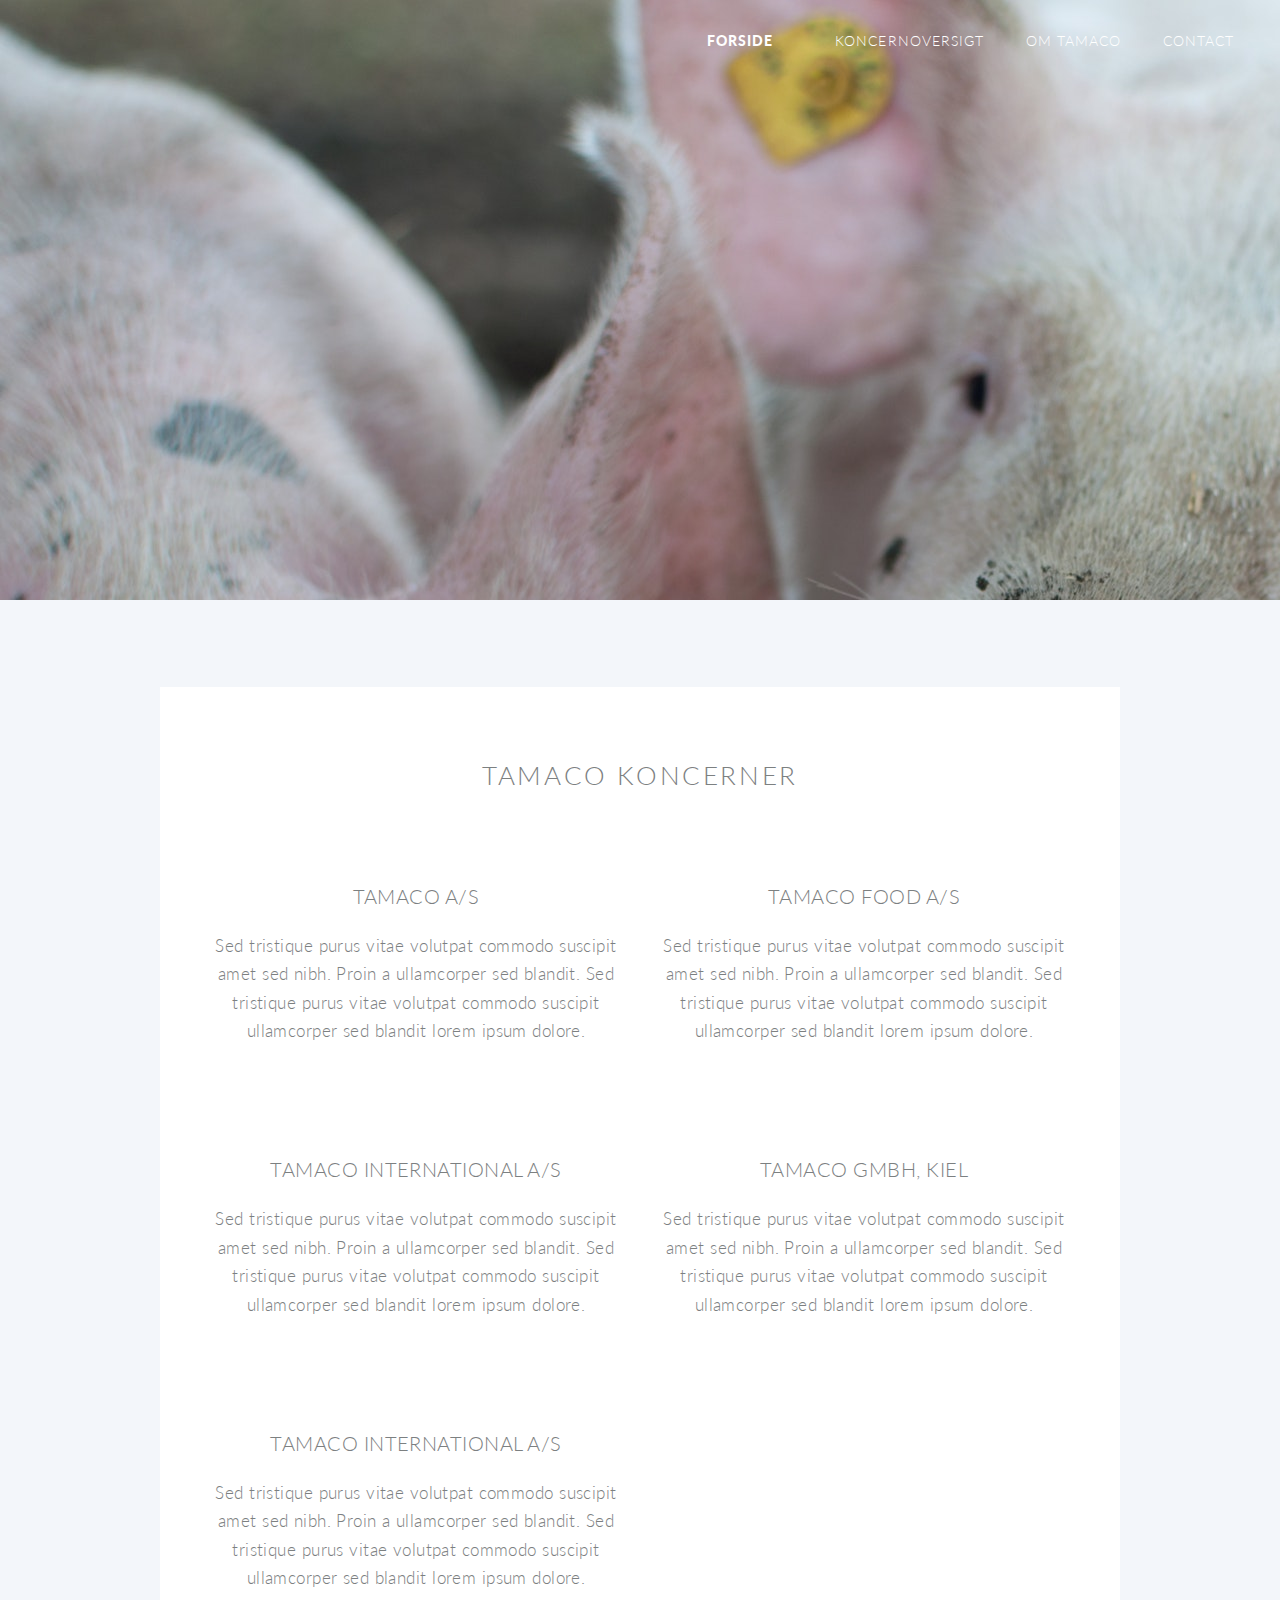
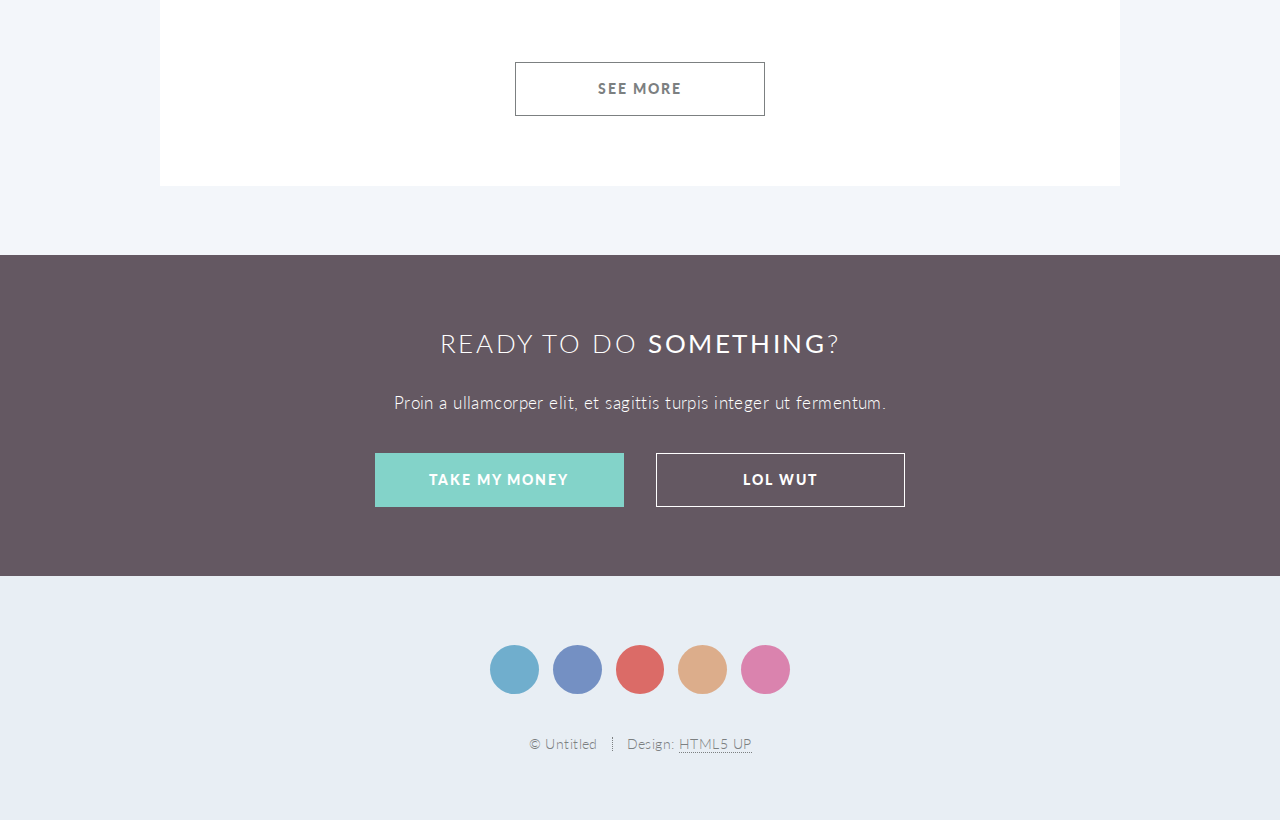
==== index.html @ 38ccd3aa "17/08/17 - 21:38" ====
<!DOCTYPE HTML>
<html>
	<head>
		<title>Tamaco</title>
		<meta charset="utf-8" />
		<meta name="viewport" content="width=device-width, initial-scale=1" />
		<!--[if lte IE 8]><script src="assets/js/ie/html5shiv.js"></script><![endif]-->
		<link rel="stylesheet" href="assets/css/main.css" />
		<!--[if lte IE 8]><link rel="stylesheet" href="assets/css/ie8.css" /><![endif]-->
		<!--[if lte IE 9]><link rel="stylesheet" href="assets/css/ie9.css" /><![endif]-->
	</head>
	<body class="index">
		<div id="page-wrapper">

			<!-- Header -->
				<header id="header" class="alt">
					<nav id="nav">
						<ul>
							<li class="current"><a href="index.html">Forside</a></li>
							<li class="submenu">
								<a href="#">Koncernoversigt</a>
								<ul>
									<li><a href="left-sidebar.html">Left Sidebar</a></li>
									<li><a href="right-sidebar.html">Right Sidebar</a></li>
									<li><a href="no-sidebar.html">No Sidebar</a></li>
								</ul>
							</li>
							<li><a href="no-sidebar.html">Om Tamaco</a></li>
							<li><a href="contact.html">Contact</a></li>
						</ul>
					</nav>
				</header>

			<!-- Banner -->
				<section id="banner">

					<!--
						".inner" is set up as an inline-block so it automatically expands
						in both directions to fit whatever's inside it. This means it won't
						automatically wrap lines, so be sure to use line breaks where
						appropriate (<br />).
					-->
					<div class="inner">

						<header>
							<h2>TWENTY</h2>
						</header>
						<p>This is <strong>Twenty</strong>, a free
						<br />
						responsive template
						<br />
						by <a href="http://html5up.net">HTML5 UP</a>.</p>
						<footer>
							<ul class="buttons vertical">
								<li><a href="#main" class="button fit scrolly">Tell Me More</a></li>
							</ul>
						</footer>

					</div>

				</section>

			<!-- Main -->
				<article id="main">

						<section class="wrapper style3 container special">

							<header class="major">
								<h2>Tamaco koncerner</h2>
							</header>

							<div class="row">
								<div class="6u 12u(narrower)">

									<section>
										<a href="#" class="image featured"><img src="images/pic01.jpg" alt="" /></a>
										<header>
											<h3>Tamaco A/S</h3>
										</header>
										<p>Sed tristique purus vitae volutpat commodo suscipit amet sed nibh. Proin a ullamcorper sed blandit. Sed tristique purus vitae volutpat commodo suscipit ullamcorper sed blandit lorem ipsum dolore.</p>
									</section>

								</div>
								<div class="6u 12u(narrower)">

									<section>
										<a href="#" class="image featured"><img src="images/pic02.jpg" alt="" /></a>
										<header>
											<h3>Tamaco Food A/S</h3>
										</header>
										<p>Sed tristique purus vitae volutpat commodo suscipit amet sed nibh. Proin a ullamcorper sed blandit. Sed tristique purus vitae volutpat commodo suscipit ullamcorper sed blandit lorem ipsum dolore.</p>
									</section>

								</div>
							</div>
							<div class="row">
								<div class="6u 12u(narrower)">

									<section>
										<a href="#" class="image featured"><img src="images/pic03.jpg" alt="" /></a>
										<header>
											<h3>Tamaco International A/S</h3>
										</header>
										<p>Sed tristique purus vitae volutpat commodo suscipit amet sed nibh. Proin a ullamcorper sed blandit. Sed tristique purus vitae volutpat commodo suscipit ullamcorper sed blandit lorem ipsum dolore.</p>
									</section>

								</div>
								<div class="6u 12u(narrower)">

									<section>
										<a href="#" class="image featured"><img src="images/pic04.jpg" alt="" /></a>
										<header>
											<h3>Tamaco GMBH, Kiel</h3>
										</header>
										<p>Sed tristique purus vitae volutpat commodo suscipit amet sed nibh. Proin a ullamcorper sed blandit. Sed tristique purus vitae volutpat commodo suscipit ullamcorper sed blandit lorem ipsum dolore.</p>
									</section>

								</div>
							</div>
							<div class="row">
								<div class="6u 12u(narrower)">

									<section>
										<a href="#" class="image featured"><img src="images/pic03.jpg" alt="" /></a>
										<header>
											<h3>Tamaco International A/S</h3>
										</header>
										<p>Sed tristique purus vitae volutpat commodo suscipit amet sed nibh. Proin a ullamcorper sed blandit. Sed tristique purus vitae volutpat commodo suscipit ullamcorper sed blandit lorem ipsum dolore.</p>
									</section>

								</div>
							</div>

							<footer class="major">
								<ul class="buttons">
									<li><a href="#" class="button">See More</a></li>
								</ul>
							</footer>

						</section>

				</article>

			<!-- CTA -->
				<section id="cta">

					<header>
						<h2>Ready to do <strong>something</strong>?</h2>
						<p>Proin a ullamcorper elit, et sagittis turpis integer ut fermentum.</p>
					</header>
					<footer>
						<ul class="buttons">
							<li><a href="#" class="button special">Take My Money</a></li>
							<li><a href="#" class="button">LOL Wut</a></li>
						</ul>
					</footer>

				</section>

			<!-- Footer -->
				<footer id="footer">

					<ul class="icons">
						<li><a href="#" class="icon circle fa-twitter"><span class="label">Twitter</span></a></li>
						<li><a href="#" class="icon circle fa-facebook"><span class="label">Facebook</span></a></li>
						<li><a href="#" class="icon circle fa-google-plus"><span class="label">Google+</span></a></li>
						<li><a href="#" class="icon circle fa-github"><span class="label">Github</span></a></li>
						<li><a href="#" class="icon circle fa-dribbble"><span class="label">Dribbble</span></a></li>
					</ul>

					<ul class="copyright">
						<li>&copy; Untitled</li><li>Design: <a href="http://html5up.net">HTML5 UP</a></li>
					</ul>

				</footer>

		</div>

		<!-- Scripts -->
			<script src="assets/js/jquery.min.js"></script>
			<script src="assets/js/jquery.dropotron.min.js"></script>
			<script src="assets/js/jquery.scrolly.min.js"></script>
			<script src="assets/js/jquery.scrollgress.min.js"></script>
			<script src="assets/js/skel.min.js"></script>
			<script src="assets/js/util.js"></script>
			<!--[if lte IE 8]><script src="assets/js/ie/respond.min.js"></script><![endif]-->
			<script src="assets/js/main.js"></script>

	</body>
</html>
---- assets/css/main.css ----
@import url("font-awesome.min.css");
@import url("https://fonts.googleapis.com/css?family=Lato:300,400,900");

/*
	Twenty by HTML5 UP
	html5up.net | @ajlkn
	Free for personal and commercial use under the CCA 3.0 license (html5up.net/license)
*/

/* Reset */

	html, body, div, span, applet, object, iframe, h1, h2, h3, h4, h5, h6, p, blockquote, pre, a, abbr, acronym, address, big, cite, code, del, dfn, em, img, ins, kbd, q, s, samp, small, strike, strong, sub, sup, tt, var, b, u, i, center, dl, dt, dd, ol, ul, li, fieldset, form, label, legend, table, caption, tbody, tfoot, thead, tr, th, td, article, aside, canvas, details, embed, figure, figcaption, footer, header, hgroup, menu, nav, output, ruby, section, summary, time, mark, audio, video {
		margin: 0;
		padding: 0;
		border: 0;
		font-size: 100%;
		font: inherit;
		vertical-align: baseline;
	}

	article, aside, details, figcaption, figure, footer, header, hgroup, menu, nav, section {
		display: block;
	}

	body {
		line-height: 1;
	}

	ol, ul {
		list-style: none;
	}

	blockquote, q {
		quotes: none;
	}

	blockquote:before, blockquote:after, q:before, q:after {
		content: '';
		content: none;
	}

	table {
		border-collapse: collapse;
		border-spacing: 0;
	}

	body {
		-webkit-text-size-adjust: none;
	}

/* Box Model */

	*, *:before, *:after {
		-moz-box-sizing: border-box;
		-webkit-box-sizing: border-box;
		box-sizing: border-box;
	}

/* Containers */

	.container {
		margin-left: auto;
		margin-right: auto;
	}

	.container.\31 25\25 {
		width: 100%;
		max-width: 1750px;
		min-width: 1400px;
	}

	.container.\37 5\25 {
		width: 1050px;
	}

	.container.\35 0\25 {
		width: 700px;
	}

	.container.\32 5\25 {
		width: 350px;
	}

	.container {
		width: 1400px;
	}

	@media screen and (max-width: 1680px) {

		.container.\31 25\25 {
			width: 100%;
			max-width: 1500px;
			min-width: 1200px;
		}

		.container.\37 5\25 {
			width: 900px;
		}

		.container.\35 0\25 {
			width: 600px;
		}

		.container.\32 5\25 {
			width: 300px;
		}

		.container {
			width: 1200px;
		}

	}

	@media screen and (max-width: 1280px) {

		.container.\31 25\25 {
			width: 100%;
			max-width: 1200px;
			min-width: 960px;
		}

		.container.\37 5\25 {
			width: 720px;
		}

		.container.\35 0\25 {
			width: 480px;
		}

		.container.\32 5\25 {
			width: 240px;
		}

		.container {
			width: 960px;
		}

	}

	@media screen and (max-width: 980px) {

		.container.\31 25\25 {
			width: 100%;
			max-width: 118.75%;
			min-width: 95%;
		}

		.container.\37 5\25 {
			width: 71.25%;
		}

		.container.\35 0\25 {
			width: 47.5%;
		}

		.container.\32 5\25 {
			width: 23.75%;
		}

		.container {
			width: 95%;
		}

	}

	@media screen and (max-width: 840px) {

		.container.\31 25\25 {
			width: 100%;
			max-width: 118.75%;
			min-width: 95%;
		}

		.container.\37 5\25 {
			width: 71.25%;
		}

		.container.\35 0\25 {
			width: 47.5%;
		}

		.container.\32 5\25 {
			width: 23.75%;
		}

		.container {
			width: 95% !important;
		}

	}

	@media screen and (max-width: 736px) {

		.container.\31 25\25 {
			width: 100%;
			max-width: 125%;
			min-width: 100%;
		}

		.container.\37 5\25 {
			width: 75%;
		}

		.container.\35 0\25 {
			width: 50%;
		}

		.container.\32 5\25 {
			width: 25%;
		}

		.container {
			width: 100% !important;
		}

	}

/* Grid */

	.row {
		border-bottom: solid 1px transparent;
		-moz-box-sizing: border-box;
		-webkit-box-sizing: border-box;
		box-sizing: border-box;
	}

	.row > * {
		float: left;
		-moz-box-sizing: border-box;
		-webkit-box-sizing: border-box;
		box-sizing: border-box;
	}

	.row:after, .row:before {
		content: '';
		display: block;
		clear: both;
		height: 0;
	}

	.row.uniform > * > :first-child {
		margin-top: 0;
	}

	.row.uniform > * > :last-child {
		margin-bottom: 0;
	}

	.row.\30 \25 > * {
		padding: 0px 0 0 0px;
	}

	.row.\30 \25 {
		margin: 0px 0 -1px 0px;
	}

	.row.uniform.\30 \25 > * {
		padding: 0px 0 0 0px;
	}

	.row.uniform.\30 \25 {
		margin: 0px 0 -1px 0px;
	}

	.row > * {
		padding: 50px 0 0 50px;
	}

	.row {
		margin: -50px 0 -1px -50px;
	}

	.row.uniform > * {
		padding: 50px 0 0 50px;
	}

	.row.uniform {
		margin: -50px 0 -1px -50px;
	}

	.row.\32 00\25 > * {
		padding: 100px 0 0 100px;
	}

	.row.\32 00\25 {
		margin: -100px 0 -1px -100px;
	}

	.row.uniform.\32 00\25 > * {
		padding: 100px 0 0 100px;
	}

	.row.uniform.\32 00\25 {
		margin: -100px 0 -1px -100px;
	}

	.row.\31 50\25 > * {
		padding: 75px 0 0 75px;
	}

	.row.\31 50\25 {
		margin: -75px 0 -1px -75px;
	}

	.row.uniform.\31 50\25 > * {
		padding: 75px 0 0 75px;
	}

	.row.uniform.\31 50\25 {
		margin: -75px 0 -1px -75px;
	}

	.row.\35 0\25 > * {
		padding: 25px 0 0 25px;
	}

	.row.\35 0\25 {
		margin: -25px 0 -1px -25px;
	}

	.row.uniform.\35 0\25 > * {
		padding: 25px 0 0 25px;
	}

	.row.uniform.\35 0\25 {
		margin: -25px 0 -1px -25px;
	}

	.row.\32 5\25 > * {
		padding: 12.5px 0 0 12.5px;
	}

	.row.\32 5\25 {
		margin: -12.5px 0 -1px -12.5px;
	}

	.row.uniform.\32 5\25 > * {
		padding: 12.5px 0 0 12.5px;
	}

	.row.uniform.\32 5\25 {
		margin: -12.5px 0 -1px -12.5px;
	}

	.\31 2u, .\31 2u\24 {
		width: 100%;
		clear: none;
		margin-left: 0;
	}

	.\31 1u, .\31 1u\24 {
		width: 91.6666666667%;
		clear: none;
		margin-left: 0;
	}

	.\31 0u, .\31 0u\24 {
		width: 83.3333333333%;
		clear: none;
		margin-left: 0;
	}

	.\39 u, .\39 u\24 {
		width: 75%;
		clear: none;
		margin-left: 0;
	}

	.\38 u, .\38 u\24 {
		width: 66.6666666667%;
		clear: none;
		margin-left: 0;
	}

	.\37 u, .\37 u\24 {
		width: 58.3333333333%;
		clear: none;
		margin-left: 0;
	}

	.\36 u, .\36 u\24 {
		width: 50%;
		clear: none;
		margin-left: 0;
	}

	.\35 u, .\35 u\24 {
		width: 41.6666666667%;
		clear: none;
		margin-left: 0;
	}

	.\34 u, .\34 u\24 {
		width: 33.3333333333%;
		clear: none;
		margin-left: 0;
	}

	.\33 u, .\33 u\24 {
		width: 25%;
		clear: none;
		margin-left: 0;
	}

	.\32 u, .\32 u\24 {
		width: 16.6666666667%;
		clear: none;
		margin-left: 0;
	}

	.\31 u, .\31 u\24 {
		width: 8.3333333333%;
		clear: none;
		margin-left: 0;
	}

	.\31 2u\24 + *,
	.\31 1u\24 + *,
	.\31 0u\24 + *,
	.\39 u\24 + *,
	.\38 u\24 + *,
	.\37 u\24 + *,
	.\36 u\24 + *,
	.\35 u\24 + *,
	.\34 u\24 + *,
	.\33 u\24 + *,
	.\32 u\24 + *,
	.\31 u\24 + * {
		clear: left;
	}

	.\-11u {
		margin-left: 91.66667%;
	}

	.\-10u {
		margin-left: 83.33333%;
	}

	.\-9u {
		margin-left: 75%;
	}

	.\-8u {
		margin-left: 66.66667%;
	}

	.\-7u {
		margin-left: 58.33333%;
	}

	.\-6u {
		margin-left: 50%;
	}

	.\-5u {
		margin-left: 41.66667%;
	}

	.\-4u {
		margin-left: 33.33333%;
	}

	.\-3u {
		margin-left: 25%;
	}

	.\-2u {
		margin-left: 16.66667%;
	}

	.\-1u {
		margin-left: 8.33333%;
	}

	@media screen and (max-width: 1680px) {

		.row > * {
			padding: 40px 0 0 40px;
		}

		.row {
			margin: -40px 0 -1px -40px;
		}

		.row.uniform > * {
			padding: 40px 0 0 40px;
		}

		.row.uniform {
			margin: -40px 0 -1px -40px;
		}

		.row.\32 00\25 > * {
			padding: 80px 0 0 80px;
		}

		.row.\32 00\25 {
			margin: -80px 0 -1px -80px;
		}

		.row.uniform.\32 00\25 > * {
			padding: 80px 0 0 80px;
		}

		.row.uniform.\32 00\25 {
			margin: -80px 0 -1px -80px;
		}

		.row.\31 50\25 > * {
			padding: 60px 0 0 60px;
		}

		.row.\31 50\25 {
			margin: -60px 0 -1px -60px;
		}

		.row.uniform.\31 50\25 > * {
			padding: 60px 0 0 60px;
		}

		.row.uniform.\31 50\25 {
			margin: -60px 0 -1px -60px;
		}

		.row.\35 0\25 > * {
			padding: 20px 0 0 20px;
		}

		.row.\35 0\25 {
			margin: -20px 0 -1px -20px;
		}

		.row.uniform.\35 0\25 > * {
			padding: 20px 0 0 20px;
		}

		.row.uniform.\35 0\25 {
			margin: -20px 0 -1px -20px;
		}

		.row.\32 5\25 > * {
			padding: 10px 0 0 10px;
		}

		.row.\32 5\25 {
			margin: -10px 0 -1px -10px;
		}

		.row.uniform.\32 5\25 > * {
			padding: 10px 0 0 10px;
		}

		.row.uniform.\32 5\25 {
			margin: -10px 0 -1px -10px;
		}

		.\31 2u\28wide\29, .\31 2u\24\28wide\29 {
			width: 100%;
			clear: none;
			margin-left: 0;
		}

		.\31 1u\28wide\29, .\31 1u\24\28wide\29 {
			width: 91.6666666667%;
			clear: none;
			margin-left: 0;
		}

		.\31 0u\28wide\29, .\31 0u\24\28wide\29 {
			width: 83.3333333333%;
			clear: none;
			margin-left: 0;
		}

		.\39 u\28wide\29, .\39 u\24\28wide\29 {
			width: 75%;
			clear: none;
			margin-left: 0;
		}

		.\38 u\28wide\29, .\38 u\24\28wide\29 {
			width: 66.6666666667%;
			clear: none;
			margin-left: 0;
		}

		.\37 u\28wide\29, .\37 u\24\28wide\29 {
			width: 58.3333333333%;
			clear: none;
			margin-left: 0;
		}

		.\36 u\28wide\29, .\36 u\24\28wide\29 {
			width: 50%;
			clear: none;
			margin-left: 0;
		}

		.\35 u\28wide\29, .\35 u\24\28wide\29 {
			width: 41.6666666667%;
			clear: none;
			margin-left: 0;
		}

		.\34 u\28wide\29, .\34 u\24\28wide\29 {
			width: 33.3333333333%;
			clear: none;
			margin-left: 0;
		}

		.\33 u\28wide\29, .\33 u\24\28wide\29 {
			width: 25%;
			clear: none;
			margin-left: 0;
		}

		.\32 u\28wide\29, .\32 u\24\28wide\29 {
			width: 16.6666666667%;
			clear: none;
			margin-left: 0;
		}

		.\31 u\28wide\29, .\31 u\24\28wide\29 {
			width: 8.3333333333%;
			clear: none;
			margin-left: 0;
		}

		.\31 2u\24\28wide\29 + *,
		.\31 1u\24\28wide\29 + *,
		.\31 0u\24\28wide\29 + *,
		.\39 u\24\28wide\29 + *,
		.\38 u\24\28wide\29 + *,
		.\37 u\24\28wide\29 + *,
		.\36 u\24\28wide\29 + *,
		.\35 u\24\28wide\29 + *,
		.\34 u\24\28wide\29 + *,
		.\33 u\24\28wide\29 + *,
		.\32 u\24\28wide\29 + *,
		.\31 u\24\28wide\29 + * {
			clear: left;
		}

		.\-11u\28wide\29 {
			margin-left: 91.66667%;
		}

		.\-10u\28wide\29 {
			margin-left: 83.33333%;
		}

		.\-9u\28wide\29 {
			margin-left: 75%;
		}

		.\-8u\28wide\29 {
			margin-left: 66.66667%;
		}

		.\-7u\28wide\29 {
			margin-left: 58.33333%;
		}

		.\-6u\28wide\29 {
			margin-left: 50%;
		}

		.\-5u\28wide\29 {
			margin-left: 41.66667%;
		}

		.\-4u\28wide\29 {
			margin-left: 33.33333%;
		}

		.\-3u\28wide\29 {
			margin-left: 25%;
		}

		.\-2u\28wide\29 {
			margin-left: 16.66667%;
		}

		.\-1u\28wide\29 {
			margin-left: 8.33333%;
		}

	}

	@media screen and (max-width: 1280px) {

		.row > * {
			padding: 40px 0 0 40px;
		}

		.row {
			margin: -40px 0 -1px -40px;
		}

		.row.uniform > * {
			padding: 40px 0 0 40px;
		}

		.row.uniform {
			margin: -40px 0 -1px -40px;
		}

		.row.\32 00\25 > * {
			padding: 80px 0 0 80px;
		}

		.row.\32 00\25 {
			margin: -80px 0 -1px -80px;
		}

		.row.uniform.\32 00\25 > * {
			padding: 80px 0 0 80px;
		}

		.row.uniform.\32 00\25 {
			margin: -80px 0 -1px -80px;
		}

		.row.\31 50\25 > * {
			padding: 60px 0 0 60px;
		}

		.row.\31 50\25 {
			margin: -60px 0 -1px -60px;
		}

		.row.uniform.\31 50\25 > * {
			padding: 60px 0 0 60px;
		}

		.row.uniform.\31 50\25 {
			margin: -60px 0 -1px -60px;
		}

		.row.\35 0\25 > * {
			padding: 20px 0 0 20px;
		}

		.row.\35 0\25 {
			margin: -20px 0 -1px -20px;
		}

		.row.uniform.\35 0\25 > * {
			padding: 20px 0 0 20px;
		}

		.row.uniform.\35 0\25 {
			margin: -20px 0 -1px -20px;
		}

		.row.\32 5\25 > * {
			padding: 10px 0 0 10px;
		}

		.row.\32 5\25 {
			margin: -10px 0 -1px -10px;
		}

		.row.uniform.\32 5\25 > * {
			padding: 10px 0 0 10px;
		}

		.row.uniform.\32 5\25 {
			margin: -10px 0 -1px -10px;
		}

		.\31 2u\28normal\29, .\31 2u\24\28normal\29 {
			width: 100%;
			clear: none;
			margin-left: 0;
		}

		.\31 1u\28normal\29, .\31 1u\24\28normal\29 {
			width: 91.6666666667%;
			clear: none;
			margin-left: 0;
		}

		.\31 0u\28normal\29, .\31 0u\24\28normal\29 {
			width: 83.3333333333%;
			clear: none;
			margin-left: 0;
		}

		.\39 u\28normal\29, .\39 u\24\28normal\29 {
			width: 75%;
			clear: none;
			margin-left: 0;
		}

		.\38 u\28normal\29, .\38 u\24\28normal\29 {
			width: 66.6666666667%;
			clear: none;
			margin-left: 0;
		}

		.\37 u\28normal\29, .\37 u\24\28normal\29 {
			width: 58.3333333333%;
			clear: none;
			margin-left: 0;
		}

		.\36 u\28normal\29, .\36 u\24\28normal\29 {
			width: 50%;
			clear: none;
			margin-left: 0;
		}

		.\35 u\28normal\29, .\35 u\24\28normal\29 {
			width: 41.6666666667%;
			clear: none;
			margin-left: 0;
		}

		.\34 u\28normal\29, .\34 u\24\28normal\29 {
			width: 33.3333333333%;
			clear: none;
			margin-left: 0;
		}

		.\33 u\28normal\29, .\33 u\24\28normal\29 {
			width: 25%;
			clear: none;
			margin-left: 0;
		}

		.\32 u\28normal\29, .\32 u\24\28normal\29 {
			width: 16.6666666667%;
			clear: none;
			margin-left: 0;
		}

		.\31 u\28normal\29, .\31 u\24\28normal\29 {
			width: 8.3333333333%;
			clear: none;
			margin-left: 0;
		}

		.\31 2u\24\28normal\29 + *,
		.\31 1u\24\28normal\29 + *,
		.\31 0u\24\28normal\29 + *,
		.\39 u\24\28normal\29 + *,
		.\38 u\24\28normal\29 + *,
		.\37 u\24\28normal\29 + *,
		.\36 u\24\28normal\29 + *,
		.\35 u\24\28normal\29 + *,
		.\34 u\24\28normal\29 + *,
		.\33 u\24\28normal\29 + *,
		.\32 u\24\28normal\29 + *,
		.\31 u\24\28normal\29 + * {
			clear: left;
		}

		.\-11u\28normal\29 {
			margin-left: 91.66667%;
		}

		.\-10u\28normal\29 {
			margin-left: 83.33333%;
		}

		.\-9u\28normal\29 {
			margin-left: 75%;
		}

		.\-8u\28normal\29 {
			margin-left: 66.66667%;
		}

		.\-7u\28normal\29 {
			margin-left: 58.33333%;
		}

		.\-6u\28normal\29 {
			margin-left: 50%;
		}

		.\-5u\28normal\29 {
			margin-left: 41.66667%;
		}

		.\-4u\28normal\29 {
			margin-left: 33.33333%;
		}

		.\-3u\28normal\29 {
			margin-left: 25%;
		}

		.\-2u\28normal\29 {
			margin-left: 16.66667%;
		}

		.\-1u\28normal\29 {
			margin-left: 8.33333%;
		}

	}

	@media screen and (max-width: 980px) {

		.row > * {
			padding: 30px 0 0 30px;
		}

		.row {
			margin: -30px 0 -1px -30px;
		}

		.row.uniform > * {
			padding: 30px 0 0 30px;
		}

		.row.uniform {
			margin: -30px 0 -1px -30px;
		}

		.row.\32 00\25 > * {
			padding: 60px 0 0 60px;
		}

		.row.\32 00\25 {
			margin: -60px 0 -1px -60px;
		}

		.row.uniform.\32 00\25 > * {
			padding: 60px 0 0 60px;
		}

		.row.uniform.\32 00\25 {
			margin: -60px 0 -1px -60px;
		}

		.row.\31 50\25 > * {
			padding: 45px 0 0 45px;
		}

		.row.\31 50\25 {
			margin: -45px 0 -1px -45px;
		}

		.row.uniform.\31 50\25 > * {
			padding: 45px 0 0 45px;
		}

		.row.uniform.\31 50\25 {
			margin: -45px 0 -1px -45px;
		}

		.row.\35 0\25 > * {
			padding: 15px 0 0 15px;
		}

		.row.\35 0\25 {
			margin: -15px 0 -1px -15px;
		}

		.row.uniform.\35 0\25 > * {
			padding: 15px 0 0 15px;
		}

		.row.uniform.\35 0\25 {
			margin: -15px 0 -1px -15px;
		}

		.row.\32 5\25 > * {
			padding: 7.5px 0 0 7.5px;
		}

		.row.\32 5\25 {
			margin: -7.5px 0 -1px -7.5px;
		}

		.row.uniform.\32 5\25 > * {
			padding: 7.5px 0 0 7.5px;
		}

		.row.uniform.\32 5\25 {
			margin: -7.5px 0 -1px -7.5px;
		}

		.\31 2u\28narrow\29, .\31 2u\24\28narrow\29 {
			width: 100%;
			clear: none;
			margin-left: 0;
		}

		.\31 1u\28narrow\29, .\31 1u\24\28narrow\29 {
			width: 91.6666666667%;
			clear: none;
			margin-left: 0;
		}

		.\31 0u\28narrow\29, .\31 0u\24\28narrow\29 {
			width: 83.3333333333%;
			clear: none;
			margin-left: 0;
		}

		.\39 u\28narrow\29, .\39 u\24\28narrow\29 {
			width: 75%;
			clear: none;
			margin-left: 0;
		}

		.\38 u\28narrow\29, .\38 u\24\28narrow\29 {
			width: 66.6666666667%;
			clear: none;
			margin-left: 0;
		}

		.\37 u\28narrow\29, .\37 u\24\28narrow\29 {
			width: 58.3333333333%;
			clear: none;
			margin-left: 0;
		}

		.\36 u\28narrow\29, .\36 u\24\28narrow\29 {
			width: 50%;
			clear: none;
			margin-left: 0;
		}

		.\35 u\28narrow\29, .\35 u\24\28narrow\29 {
			width: 41.6666666667%;
			clear: none;
			margin-left: 0;
		}

		.\34 u\28narrow\29, .\34 u\24\28narrow\29 {
			width: 33.3333333333%;
			clear: none;
			margin-left: 0;
		}

		.\33 u\28narrow\29, .\33 u\24\28narrow\29 {
			width: 25%;
			clear: none;
			margin-left: 0;
		}

		.\32 u\28narrow\29, .\32 u\24\28narrow\29 {
			width: 16.6666666667%;
			clear: none;
			margin-left: 0;
		}

		.\31 u\28narrow\29, .\31 u\24\28narrow\29 {
			width: 8.3333333333%;
			clear: none;
			margin-left: 0;
		}

		.\31 2u\24\28narrow\29 + *,
		.\31 1u\24\28narrow\29 + *,
		.\31 0u\24\28narrow\29 + *,
		.\39 u\24\28narrow\29 + *,
		.\38 u\24\28narrow\29 + *,
		.\37 u\24\28narrow\29 + *,
		.\36 u\24\28narrow\29 + *,
		.\35 u\24\28narrow\29 + *,
		.\34 u\24\28narrow\29 + *,
		.\33 u\24\28narrow\29 + *,
		.\32 u\24\28narrow\29 + *,
		.\31 u\24\28narrow\29 + * {
			clear: left;
		}

		.\-11u\28narrow\29 {
			margin-left: 91.66667%;
		}

		.\-10u\28narrow\29 {
			margin-left: 83.33333%;
		}

		.\-9u\28narrow\29 {
			margin-left: 75%;
		}

		.\-8u\28narrow\29 {
			margin-left: 66.66667%;
		}

		.\-7u\28narrow\29 {
			margin-left: 58.33333%;
		}

		.\-6u\28narrow\29 {
			margin-left: 50%;
		}

		.\-5u\28narrow\29 {
			margin-left: 41.66667%;
		}

		.\-4u\28narrow\29 {
			margin-left: 33.33333%;
		}

		.\-3u\28narrow\29 {
			margin-left: 25%;
		}

		.\-2u\28narrow\29 {
			margin-left: 16.66667%;
		}

		.\-1u\28narrow\29 {
			margin-left: 8.33333%;
		}

	}

	@media screen and (max-width: 840px) {

		.row > * {
			padding: 30px 0 0 30px;
		}

		.row {
			margin: -30px 0 -1px -30px;
		}

		.row.uniform > * {
			padding: 30px 0 0 30px;
		}

		.row.uniform {
			margin: -30px 0 -1px -30px;
		}

		.row.\32 00\25 > * {
			padding: 60px 0 0 60px;
		}

		.row.\32 00\25 {
			margin: -60px 0 -1px -60px;
		}

		.row.uniform.\32 00\25 > * {
			padding: 60px 0 0 60px;
		}

		.row.uniform.\32 00\25 {
			margin: -60px 0 -1px -60px;
		}

		.row.\31 50\25 > * {
			padding: 45px 0 0 45px;
		}

		.row.\31 50\25 {
			margin: -45px 0 -1px -45px;
		}

		.row.uniform.\31 50\25 > * {
			padding: 45px 0 0 45px;
		}

		.row.uniform.\31 50\25 {
			margin: -45px 0 -1px -45px;
		}

		.row.\35 0\25 > * {
			padding: 15px 0 0 15px;
		}

		.row.\35 0\25 {
			margin: -15px 0 -1px -15px;
		}

		.row.uniform.\35 0\25 > * {
			padding: 15px 0 0 15px;
		}

		.row.uniform.\35 0\25 {
			margin: -15px 0 -1px -15px;
		}

		.row.\32 5\25 > * {
			padding: 7.5px 0 0 7.5px;
		}

		.row.\32 5\25 {
			margin: -7.5px 0 -1px -7.5px;
		}

		.row.uniform.\32 5\25 > * {
			padding: 7.5px 0 0 7.5px;
		}

		.row.uniform.\32 5\25 {
			margin: -7.5px 0 -1px -7.5px;
		}

		.\31 2u\28narrower\29, .\31 2u\24\28narrower\29 {
			width: 100%;
			clear: none;
			margin-left: 0;
		}

		.\31 1u\28narrower\29, .\31 1u\24\28narrower\29 {
			width: 91.6666666667%;
			clear: none;
			margin-left: 0;
		}

		.\31 0u\28narrower\29, .\31 0u\24\28narrower\29 {
			width: 83.3333333333%;
			clear: none;
			margin-left: 0;
		}

		.\39 u\28narrower\29, .\39 u\24\28narrower\29 {
			width: 75%;
			clear: none;
			margin-left: 0;
		}

		.\38 u\28narrower\29, .\38 u\24\28narrower\29 {
			width: 66.6666666667%;
			clear: none;
			margin-left: 0;
		}

		.\37 u\28narrower\29, .\37 u\24\28narrower\29 {
			width: 58.3333333333%;
			clear: none;
			margin-left: 0;
		}

		.\36 u\28narrower\29, .\36 u\24\28narrower\29 {
			width: 50%;
			clear: none;
			margin-left: 0;
		}

		.\35 u\28narrower\29, .\35 u\24\28narrower\29 {
			width: 41.6666666667%;
			clear: none;
			margin-left: 0;
		}

		.\34 u\28narrower\29, .\34 u\24\28narrower\29 {
			width: 33.3333333333%;
			clear: none;
			margin-left: 0;
		}

		.\33 u\28narrower\29, .\33 u\24\28narrower\29 {
			width: 25%;
			clear: none;
			margin-left: 0;
		}

		.\32 u\28narrower\29, .\32 u\24\28narrower\29 {
			width: 16.6666666667%;
			clear: none;
			margin-left: 0;
		}

		.\31 u\28narrower\29, .\31 u\24\28narrower\29 {
			width: 8.3333333333%;
			clear: none;
			margin-left: 0;
		}

		.\31 2u\24\28narrower\29 + *,
		.\31 1u\24\28narrower\29 + *,
		.\31 0u\24\28narrower\29 + *,
		.\39 u\24\28narrower\29 + *,
		.\38 u\24\28narrower\29 + *,
		.\37 u\24\28narrower\29 + *,
		.\36 u\24\28narrower\29 + *,
		.\35 u\24\28narrower\29 + *,
		.\34 u\24\28narrower\29 + *,
		.\33 u\24\28narrower\29 + *,
		.\32 u\24\28narrower\29 + *,
		.\31 u\24\28narrower\29 + * {
			clear: left;
		}

		.\-11u\28narrower\29 {
			margin-left: 91.66667%;
		}

		.\-10u\28narrower\29 {
			margin-left: 83.33333%;
		}

		.\-9u\28narrower\29 {
			margin-left: 75%;
		}

		.\-8u\28narrower\29 {
			margin-left: 66.66667%;
		}

		.\-7u\28narrower\29 {
			margin-left: 58.33333%;
		}

		.\-6u\28narrower\29 {
			margin-left: 50%;
		}

		.\-5u\28narrower\29 {
			margin-left: 41.66667%;
		}

		.\-4u\28narrower\29 {
			margin-left: 33.33333%;
		}

		.\-3u\28narrower\29 {
			margin-left: 25%;
		}

		.\-2u\28narrower\29 {
			margin-left: 16.66667%;
		}

		.\-1u\28narrower\29 {
			margin-left: 8.33333%;
		}

	}

	@media screen and (max-width: 736px) {

		.row > * {
			padding: 30px 0 0 30px;
		}

		.row {
			margin: -30px 0 -1px -30px;
		}

		.row.uniform > * {
			padding: 30px 0 0 30px;
		}

		.row.uniform {
			margin: -30px 0 -1px -30px;
		}

		.row.\32 00\25 > * {
			padding: 60px 0 0 60px;
		}

		.row.\32 00\25 {
			margin: -60px 0 -1px -60px;
		}

		.row.uniform.\32 00\25 > * {
			padding: 60px 0 0 60px;
		}

		.row.uniform.\32 00\25 {
			margin: -60px 0 -1px -60px;
		}

		.row.\31 50\25 > * {
			padding: 45px 0 0 45px;
		}

		.row.\31 50\25 {
			margin: -45px 0 -1px -45px;
		}

		.row.uniform.\31 50\25 > * {
			padding: 45px 0 0 45px;
		}

		.row.uniform.\31 50\25 {
			margin: -45px 0 -1px -45px;
		}

		.row.\35 0\25 > * {
			padding: 15px 0 0 15px;
		}

		.row.\35 0\25 {
			margin: -15px 0 -1px -15px;
		}

		.row.uniform.\35 0\25 > * {
			padding: 15px 0 0 15px;
		}

		.row.uniform.\35 0\25 {
			margin: -15px 0 -1px -15px;
		}

		.row.\32 5\25 > * {
			padding: 7.5px 0 0 7.5px;
		}

		.row.\32 5\25 {
			margin: -7.5px 0 -1px -7.5px;
		}

		.row.uniform.\32 5\25 > * {
			padding: 7.5px 0 0 7.5px;
		}

		.row.uniform.\32 5\25 {
			margin: -7.5px 0 -1px -7.5px;
		}

		.\31 2u\28mobile\29, .\31 2u\24\28mobile\29 {
			width: 100%;
			clear: none;
			margin-left: 0;
		}

		.\31 1u\28mobile\29, .\31 1u\24\28mobile\29 {
			width: 91.6666666667%;
			clear: none;
			margin-left: 0;
		}

		.\31 0u\28mobile\29, .\31 0u\24\28mobile\29 {
			width: 83.3333333333%;
			clear: none;
			margin-left: 0;
		}

		.\39 u\28mobile\29, .\39 u\24\28mobile\29 {
			width: 75%;
			clear: none;
			margin-left: 0;
		}

		.\38 u\28mobile\29, .\38 u\24\28mobile\29 {
			width: 66.6666666667%;
			clear: none;
			margin-left: 0;
		}

		.\37 u\28mobile\29, .\37 u\24\28mobile\29 {
			width: 58.3333333333%;
			clear: none;
			margin-left: 0;
		}

		.\36 u\28mobile\29, .\36 u\24\28mobile\29 {
			width: 50%;
			clear: none;
			margin-left: 0;
		}

		.\35 u\28mobile\29, .\35 u\24\28mobile\29 {
			width: 41.6666666667%;
			clear: none;
			margin-left: 0;
		}

		.\34 u\28mobile\29, .\34 u\24\28mobile\29 {
			width: 33.3333333333%;
			clear: none;
			margin-left: 0;
		}

		.\33 u\28mobile\29, .\33 u\24\28mobile\29 {
			width: 25%;
			clear: none;
			margin-left: 0;
		}

		.\32 u\28mobile\29, .\32 u\24\28mobile\29 {
			width: 16.6666666667%;
			clear: none;
			margin-left: 0;
		}

		.\31 u\28mobile\29, .\31 u\24\28mobile\29 {
			width: 8.3333333333%;
			clear: none;
			margin-left: 0;
		}

		.\31 2u\24\28mobile\29 + *,
		.\31 1u\24\28mobile\29 + *,
		.\31 0u\24\28mobile\29 + *,
		.\39 u\24\28mobile\29 + *,
		.\38 u\24\28mobile\29 + *,
		.\37 u\24\28mobile\29 + *,
		.\36 u\24\28mobile\29 + *,
		.\35 u\24\28mobile\29 + *,
		.\34 u\24\28mobile\29 + *,
		.\33 u\24\28mobile\29 + *,
		.\32 u\24\28mobile\29 + *,
		.\31 u\24\28mobile\29 + * {
			clear: left;
		}

		.\-11u\28mobile\29 {
			margin-left: 91.66667%;
		}

		.\-10u\28mobile\29 {
			margin-left: 83.33333%;
		}

		.\-9u\28mobile\29 {
			margin-left: 75%;
		}

		.\-8u\28mobile\29 {
			margin-left: 66.66667%;
		}

		.\-7u\28mobile\29 {
			margin-left: 58.33333%;
		}

		.\-6u\28mobile\29 {
			margin-left: 50%;
		}

		.\-5u\28mobile\29 {
			margin-left: 41.66667%;
		}

		.\-4u\28mobile\29 {
			margin-left: 33.33333%;
		}

		.\-3u\28mobile\29 {
			margin-left: 25%;
		}

		.\-2u\28mobile\29 {
			margin-left: 16.66667%;
		}

		.\-1u\28mobile\29 {
			margin-left: 8.33333%;
		}

	}

/* Basic */

	body {
		background: #f3f6fa;
	}

		body.is-loading *, body.is-loading *:before, body.is-loading *:after {
			-moz-animation: none !important;
			-webkit-animation: none !important;
			-ms-animation: none !important;
			animation: none !important;
			-moz-transition: none !important;
			-webkit-transition: none !important;
			-ms-transition: none !important;
			transition: none !important;
		}

	body, input, select, textarea {
		color: #7c8081;
		font-family: 'Lato', sans-serif;
		font-size: 15pt;
		font-weight: 300;
		letter-spacing: 0.025em;
		line-height: 1.75em;
	}

	a {
		-moz-transition: color 0.2s ease-in-out, border-color 0.2s ease-in-out, background-color 0.2s ease-in-out;
		-webkit-transition: color 0.2s ease-in-out, border-color 0.2s ease-in-out, background-color 0.2s ease-in-out;
		-ms-transition: color 0.2s ease-in-out, border-color 0.2s ease-in-out, background-color 0.2s ease-in-out;
		transition: color 0.2s ease-in-out, border-color 0.2s ease-in-out, background-color 0.2s ease-in-out;
		color: #3fb1a3;
		text-decoration: none;
		border-bottom: dotted 1px;
	}

		a:hover {
			border-bottom-color: transparent;
		}

	strong, b {
		font-weight: 400;
	}

	p, ul, ol, dl, table, blockquote {
		margin: 0 0 2em 0;
	}

	h1, h2, h3, h4, h5, h6 {
		color: inherit;
		font-weight: 300;
		line-height: 1.75em;
		margin-bottom: 1em;
		text-transform: uppercase;
	}

		h1 a, h2 a, h3 a, h4 a, h5 a, h6 a {
			color: inherit;
			text-decoration: none;
			border: 0;
		}

	h2 {
		font-size: 1.5em;
		letter-spacing: 0.1em;
	}

	h3 {
		font-size: 1.15em;
		letter-spacing: 0.025em;
	}

	sub {
		font-size: 0.8em;
		position: relative;
		top: 0.5em;
	}

	sup {
		font-size: 0.8em;
		position: relative;
		top: -0.5em;
	}

	hr {
		border-top: solid 1px rgba(124, 128, 129, 0.2);
		border: 0;
		margin-bottom: 1.5em;
	}

	blockquote {
		border-left: solid 0.5em rgba(124, 128, 129, 0.2);
		font-style: italic;
		padding: 1em 0 1em 2em;
	}

/* Section/Article */

	section.special, article.special {
		text-align: center;
	}

	header.major {
		padding-bottom: 2em;
	}

	header.special {
		margin-bottom: 5em;
		padding-top: 7em;
		position: relative;
		text-align: center;
	}

		header.special:before, header.special:after {
			border-bottom: solid 1.5px;
			border-top: solid 1.5px;
			content: '';
			height: 7px;
			opacity: 0.1;
			position: absolute;
			top: 1.75em;
			width: 43%;
		}

		header.special:before {
			left: 0;
		}

		header.special:after {
			right: 0;
		}

		header.special h2 {
			margin-bottom: 0;
		}

		header.special h2 + p {
			margin-bottom: 0;
			padding-top: 1.5em;
		}

		header.special .icon {
			cursor: default;
			height: 7em;
			left: 0;
			position: absolute;
			text-align: center;
			top: 1em;
			width: 100%;
		}

			header.special .icon:before {
				font-size: 3.5em;
				opacity: 0.35;
			}

	footer > :last-child {
		margin-bottom: 0;
	}

	footer.major {
		padding-top: 3em;
	}

/* Form */

	input[type="text"],
	input[type="password"],
	input[type="email"],
	textarea {
		-moz-transition: background-color 0.2s ease-in-out, border-color 0.2s ease-in-out;
		-webkit-transition: background-color 0.2s ease-in-out, border-color 0.2s ease-in-out;
		-ms-transition: background-color 0.2s ease-in-out, border-color 0.2s ease-in-out;
		transition: background-color 0.2s ease-in-out, border-color 0.2s ease-in-out;
		-moz-appearance: none;
		-webkit-appearance: none;
		-ms-appearance: none;
		appearance: none;
		background: none;
		border: solid 1px rgba(124, 128, 129, 0.2);
		color: inherit;
		display: block;
		padding: 0.75em;
		text-decoration: none;
		width: 100%;
		outline: 0;
	}

		input[type="text"]:focus,
		input[type="password"]:focus,
		input[type="email"]:focus,
		textarea:focus {
			border-color: #83d3c9;
		}

	input[type="text"],
	input[type="password"],
	input[type="email"] {
		line-height: 1em;
	}

	::-webkit-input-placeholder {
		color: inherit;
		opacity: 0.5;
		position: relative;
		top: 3px;
	}

	:-moz-placeholder {
		color: inherit;
		opacity: 0.5;
	}

	::-moz-placeholder {
		color: inherit;
		opacity: 0.5;
	}

	:-ms-input-placeholder {
		color: inherit;
		opacity: 0.5;
	}

	.formerize-placeholder {
		color: rgba(124, 128, 129, 0.5) !important;
	}

/* Image */

	.image {
		border: 0;
		position: relative;
	}

		.image:before {
			background: url("images/overlay.png");
			content: '';
			height: 100%;
			left: 0;
			position: absolute;
			top: 0;
			width: 100%;
		}

		.image.fit {
			display: block;
		}

			.image.fit img {
				display: block;
				width: 100%;
			}

		.image.featured {
			display: block;
			margin: 0 0 2em 0;
		}

			.image.featured img {
				display: block;
				width: 100%;
			}

/* Icon */

	.icon {
		text-decoration: none;
		position: relative;
	}

		.icon:before {
			-moz-osx-font-smoothing: grayscale;
			-webkit-font-smoothing: antialiased;
			font-family: FontAwesome;
			font-style: normal;
			font-weight: normal;
			text-transform: none !important;
		}

		.icon.circle {
			-moz-transition: all 0.2s ease-in-out;
			-webkit-transition: all 0.2s ease-in-out;
			-ms-transition: all 0.2s ease-in-out;
			transition: all 0.2s ease-in-out;
			border: 0;
			border-radius: 100%;
			display: inline-block;
			font-size: 1.25em;
			height: 2.25em;
			left: 0;
			line-height: 2.25em;
			text-align: center;
			text-decoration: none;
			top: 0;
			width: 2.25em;
		}

			.icon.circle:hover {
				top: -0.2em;
			}

			.icon.circle.fa-twitter {
				background: #70aecd;
				color: #fff;
			}

				.icon.circle.fa-twitter:hover {
					background: #7fb7d2;
				}

			.icon.circle.fa-facebook {
				background: #7490c3;
				color: #fff;
			}

				.icon.circle.fa-facebook:hover {
					background: #829bc9;
				}

			.icon.circle.fa-google-plus {
				background: #db6b67;
				color: #fff;
			}

				.icon.circle.fa-google-plus:hover {
					background: #df7b77;
				}

			.icon.circle.fa-github {
				background: #dcad8b;
				color: #fff;
			}

				.icon.circle.fa-github:hover {
					background: #e1b89b;
				}

			.icon.circle.fa-dribbble {
				background: #da83ae;
				color: #fff;
			}

				.icon.circle.fa-dribbble:hover {
					background: #df93b8;
				}

		.icon.featured {
			cursor: default;
			display: block;
			margin: 0 0 1.5em 0;
			opacity: 0.35;
			text-align: center;
		}

			.icon.featured:before {
				font-size: 5em;
				line-height: 1em;
			}

		.icon > .label {
			display: none;
		}

/* List */

	ol.default {
		list-style: decimal;
		padding-left: 1.25em;
	}

		ol.default li {
			padding-left: 0.25em;
		}

	ul.default {
		list-style: disc;
		padding-left: 1em;
	}

		ul.default li {
			padding-left: 0.5em;
		}

	ul.icons {
		cursor: default;
	}

		ul.icons li {
			display: inline-block;
			line-height: 1em;
			padding-left: 0.5em;
		}

			ul.icons li:first-child {
				padding-left: 0;
			}

	ul.featured-icons {
		cursor: default;
		margin: -0.75em 0 0 0;
		opacity: 0.35;
		overflow: hidden;
		position: relative;
	}

		ul.featured-icons li {
			display: block;
			float: left;
			text-align: center;
			width: 50%;
		}

			ul.featured-icons li .icon {
				display: inline-block;
				font-size: 6.25em;
				height: 1.25em;
				line-height: 1.25em;
				width: 1em;
			}

	ul.buttons {
		cursor: default;
	}

		ul.buttons:last-child {
			margin-bottom: 0;
		}

		ul.buttons li {
			display: inline-block;
			padding: 0 0 0 1.5em;
		}

			ul.buttons li:first-child {
				padding: 0;
			}

		ul.buttons.vertical li {
			display: block;
			padding: 1.5em 0 0 0;
		}

			ul.buttons.vertical li:first-child {
				padding: 0;
			}

/* Table */

	table {
		width: 100%;
	}

		table.default {
			width: 100%;
		}

			table.default tbody tr {
				border-bottom: solid 1px rgba(124, 128, 129, 0.2);
			}

			table.default td {
				padding: 0.5em 1em 0.5em 1em;
			}

			table.default th {
				font-weight: 400;
				padding: 0.5em 1em 0.5em 1em;
				text-align: left;
			}

			table.default thead {
				background: #7c8081;
				color: #fff;
			}

/* Button */

	input[type="button"],
	input[type="submit"],
	input[type="reset"],
	.button {
		-moz-appearance: none;
		-webkit-appearance: none;
		-ms-appearance: none;
		appearance: none;
		-moz-transition: color 0.2s ease-in-out, border-color 0.2s ease-in-out, background-color 0.2s ease-in-out;
		-webkit-transition: color 0.2s ease-in-out, border-color 0.2s ease-in-out, background-color 0.2s ease-in-out;
		-ms-transition: color 0.2s ease-in-out, border-color 0.2s ease-in-out, background-color 0.2s ease-in-out;
		transition: color 0.2s ease-in-out, border-color 0.2s ease-in-out, background-color 0.2s ease-in-out;
		background: none;
		border: solid 1px;
		color: inherit;
		cursor: pointer;
		display: inline-block;
		font-size: 0.8em;
		font-weight: 900;
		letter-spacing: 2px;
		min-width: 18em;
		padding: 0 0.75em;
		line-height: 3.75em;
		text-align: center;
		text-decoration: none;
		text-transform: uppercase;
	}

		input[type="button"]:hover,
		input[type="submit"]:hover,
		input[type="reset"]:hover,
		.button:hover {
			background: rgba(188, 202, 206, 0.15);
			border-color: inherit;
		}

		input[type="button"].special,
		input[type="submit"].special,
		input[type="reset"].special,
		.button.special {
			background: #83d3c9;
			border-color: #83d3c9;
			color: #fff !important;
		}

			input[type="button"].special:hover,
			input[type="submit"].special:hover,
			input[type="reset"].special:hover,
			.button.special:hover {
				background: #96dad1 !important;
				border-color: #96dad1 !important;
			}

		input[type="button"].fit,
		input[type="submit"].fit,
		input[type="reset"].fit,
		.button.fit {
			width: 100%;
		}

		input[type="button"].small,
		input[type="submit"].small,
		input[type="reset"].small,
		.button.small {
			font-size: 0.7em;
			min-width: 14em;
			padding: 0.5em 0;
		}

/* Wrapper */

	.wrapper {
		margin-bottom: 5em;
		padding: 5em;
	}

		.wrapper.style1 {
			padding: 0;
		}

		.wrapper.style2 {
			background-color: #83d3c9;
			background-image: url("images/light-bl.svg"), url("images/light-br.svg");
			background-position: bottom left, bottom right;
			background-repeat: no-repeat, no-repeat;
			background-size: 25em, 25em;
			color: #fff;
		}

			.wrapper.style2 .button:hover {
				background: rgba(255, 255, 255, 0.15) !important;
			}

			.wrapper.style2 .button.special {
				background: #fff;
				border-color: #fff;
				color: #83d3c9 !important;
			}

				.wrapper.style2 .button.special:hover {
					border-color: inherit !important;
					color: #fff !important;
				}

		.wrapper.style3 {
			background: #fff;
			color: inherit;
		}

		.wrapper.style4 {
			background: #fff;
			color: inherit;
			padding: 4em;
		}

/* Header */

	@-moz-keyframes reveal-header {
		0% {
			top: -5em;
		}

		100% {
			top: 0;
		}
	}

	@-webkit-keyframes reveal-header {
		0% {
			top: -5em;
		}

		100% {
			top: 0;
		}
	}

	@-ms-keyframes reveal-header {
		0% {
			top: -5em;
		}

		100% {
			top: 0;
		}
	}

	@keyframes reveal-header {
		0% {
			top: -5em;
		}

		100% {
			top: 0;
		}
	}

	#header {
		background: #fff;
		box-shadow: 0 1px 2px 0 rgba(0, 0, 0, 0.075);
		color: inherit;
		cursor: default;
		font-size: 0.8em;
		left: 0;
		padding: 1em 1.5em;
		position: fixed;
		top: 0;
		width: 100%;
		z-index: 10000;
	}

		#header h1 {
			font-weight: 900;
			margin: 0;
		}

			#header h1 span {
				font-weight: 300;
			}

		#header nav {
			letter-spacing: 0.075em;
			position: absolute;
			right: 1.5em;
			text-transform: uppercase;
			top: 0.75em;
		}

			#header nav ul li {
				display: inline-block;
				margin-left: 1.5em;
			}

				#header nav ul li > ul {
					display: none;
				}

				#header nav ul li a {
					border: solid 1px transparent;
					color: inherit;
					display: inline-block;
					line-height: 1em;
					padding: 0.6em 0.75em;
					text-decoration: none;
				}

				#header nav ul li input[type="button"],
				#header nav ul li input[type="submit"],
				#header nav ul li input[type="reset"],
				#header nav ul li .button {
					font-size: 1em;
					min-width: 0;
					width: auto;
				}

				#header nav ul li.submenu > a {
					text-decoration: none;
				}

					#header nav ul li.submenu > a:before {
						-moz-osx-font-smoothing: grayscale;
						-webkit-font-smoothing: antialiased;
						font-family: FontAwesome;
						font-style: normal;
						font-weight: normal;
						text-transform: none !important;
					}

					#header nav ul li.submenu > a:before {
						content: '\f107';
						margin-right: 0.65em;
					}

				#header nav ul li.active > a, #header nav ul li:hover > a {
					-moz-transition: all 0.2s ease-in-out;
					-webkit-transition: all 0.2s ease-in-out;
					-ms-transition: all 0.2s ease-in-out;
					transition: all 0.2s ease-in-out;
					background: rgba(188, 202, 206, 0.15);
				}

				#header nav ul li.current > a {
					font-weight: 900;
				}

		#header.reveal {
			-moz-animation: reveal-header 0.5s;
			-webkit-animation: reveal-header 0.5s;
			-ms-animation: reveal-header 0.5s;
			animation: reveal-header 0.5s;
		}

		#header.alt {
			-moz-animation: none;
			-webkit-animation: none;
			-ms-animation: none;
			animation: none;
			background: transparent;
			box-shadow: none;
			color: #fff;
			padding: 2em 2.5em;
			position: absolute;
		}

			#header.alt nav {
				right: 2.5em;
				top: 1.75em;
			}

				#header.alt nav ul li.active > a, #header.alt nav ul li:hover > a {
					border: solid 1px;
				}

/* Dropotron */

	.dropotron {
		background: #fff;
		box-shadow: 0 1px 2px 0 rgba(0, 0, 0, 0.075);
		line-height: 2.25em;
		min-width: 13em;
		padding: 1em 0;
		text-transform: uppercase;
		margin-top: calc(-1em + 1px);
	}

		.dropotron.level-0 {
			font-size: 0.7em;
			font-weight: 400;
			margin-top: 1.5em;
		}

			.dropotron.level-0:before {
				border-bottom: solid 0.5em #fff;
				border-left: solid 0.5em transparent;
				border-right: solid 0.5em transparent;
				content: '';
				left: 0.75em;
				position: absolute;
				top: -0.45em;
			}

		.dropotron > li {
			border-top: solid 1px rgba(124, 128, 129, 0.2);
		}

			.dropotron > li > a {
				-moz-transition: none;
				-webkit-transition: none;
				-ms-transition: none;
				transition: none;
				color: inherit;
				text-decoration: none;
				padding: 0 1em;
				border: 0;
			}

			.dropotron > li:hover > a {
				background: #83d3c9;
				color: #fff;
			}

			.dropotron > li:first-child {
				border-top: 0;
			}

/* Banner */

	@-moz-keyframes reveal-banner {
		0% {
			opacity: 0;
		}

		100% {
			opacity: 1;
		}
	}

	@-webkit-keyframes reveal-banner {
		0% {
			opacity: 0;
		}

		100% {
			opacity: 1;
		}
	}

	@-ms-keyframes reveal-banner {
		0% {
			opacity: 0;
		}

		100% {
			opacity: 1;
		}
	}

	@keyframes reveal-banner {
		0% {
			opacity: 0;
		}

		100% {
			opacity: 1;
		}
	}

	#banner {
		background-image: url('grise.jpeg');
		width: 100%;
		background-repeat: no-repeat;
		color: #fff;
		cursor: default;
		padding: 6em 0;
		text-align: center;
	}

		#banner .inner {
			-moz-animation: reveal-banner 1s 0.25s ease-in-out;
			-webkit-animation: reveal-banner 1s 0.25s ease-in-out;
			-ms-animation: reveal-banner 1s 0.25s ease-in-out;
			animation: reveal-banner 1s 0.25s ease-in-out;
			-moz-animation-fill-mode: forwards;
			-webkit-animation-fill-mode: forwards;
			-ms-animation-fill-mode: forwards;
			animation-fill-mode: forwards;
			background: rgba(52, 27, 43, 0.5);
			color: #fff;
			display: inline-block;
			opacity: 0;
			padding: 3em;
			text-align: center;
		}

			#banner .inner header {
				display: inline-block;
				border-bottom: solid 2px;
				border-top: solid 2px;
				margin: 0 0 2em 0;
				padding: 3px 0 3px 0;
			}

				#banner .inner header h2 {
					border-bottom: solid 2px;
					border-top: solid 2px;
					font-size: 2.5em;
					font-weight: 900;
					letter-spacing: 0.2em;
					margin: 0;
					padding-left: 0.05em;
					position: relative;
					text-transform: uppercase;
				}

			#banner .inner p {
				letter-spacing: 0.1em;
				margin: 0;
				text-transform: uppercase;
			}

				#banner .inner p a {
					color: inherit;
					font-weight: 400;
					text-decoration: none;
				}

			#banner .inner footer {
				margin: 2em 0 0 0;
			}

/* Main */

	body.index #main {
		padding-top: 5em;
	}

/* CTA */

	#cta {
		background-attachment: scroll, scroll, scroll, fixed;
		background-color: #645862;
		background-image: url("images/light-tl.svg"), url("images/light-tr.svg"), url("images/overlay.png"), url("../../images/banner.jpg");
		background-position: top left, top right, top left, bottom center;
		background-repeat: no-repeat, no-repeat, repeat, no-repeat;
		background-size: 25em, 25em, auto, cover;
		color: #fff;
		padding: 5em;
		text-align: center;
	}

		#cta header {
			margin-bottom: 2em;
		}

/* Footer */

	#footer {
		background: #E8EEF4;
		color: #7c8081;
		padding: 5em 5em 10em 5em;
		text-align: center;
	}

		#footer .copyright {
			font-size: 0.8em;
			line-height: 1em;
		}

			#footer .copyright a {
				color: inherit;
			}

			#footer .copyright li {
				display: inline-block;
				margin-left: 1em;
				padding-left: 1em;
				border-left: dotted 1px;
			}

				#footer .copyright li:first-child {
					margin: 0;
					padding: 0;
					border: 0;
				}

/* Wide */

	@media screen and (max-width: 1680px) {

		/* Basic */

			body, input, select, textarea {
				font-size: 14pt;
			}

		/* Section/Article */

			header.special {
				padding-top: 5.5em;
				margin-bottom: 4em;
			}

	}

/* Normal */

	@media screen and (max-width: 1280px) {

		/* Basic */

			body, input, select, textarea {
				font-size: 13pt;
				letter-spacing: 0.025em;
				line-height: 1.65em;
			}

			h1, h2, h3, h4, h5, h6 {
				line-height: 1.5em;
			}

		/* Section/Article */

			header.major {
				padding-bottom: 1.5em;
			}

			footer.major {
				padding-top: 2em;
			}

		/* Wrapper */

			.wrapper {
				margin-bottom: 4em;
				padding: 4em 3em;
			}

				.wrapper.style4 {
					padding: 3em;
				}

		/* Header */

			#header nav ul li {
				margin-left: 1em;
			}

		/* Banner */

			#banner {
				background-attachment: scroll;
			}

		/* CTA */

			#cta {
				padding: 4em;
				background-attachment: scroll;
			}

		/* Footer */

			#footer {
				padding: 4em;
			}

	}

/* Narrow */

	@media screen and (max-width: 980px) {

		/* Basic */

			body, input, select, textarea {
				font-size: 13pt;
				letter-spacing: 0.025em;
				line-height: 1.5em;
			}

		/* Section/Article */

			header br {
				display: none;
			}

			header.major {
				padding-bottom: 1em;
			}

			header.special {
				padding-left: 2.5em;
				padding-right: 2.5em;
			}

			footer.major {
				padding-top: 1.5em;
			}

		/* Wrapper */

			.wrapper {
				margin-bottom: 3em;
				padding: 3em 2.5em;
			}

				.wrapper.special br {
					display: none;
				}

				.wrapper.style1 {
					padding: 0 2.5em;
				}

				.wrapper.style2 {
					background-size: 15em;
				}

				.wrapper.style4 {
					padding: 2.5em;
				}

		/* Banner */

			#banner {
				background-size: 15em, 15em, auto, cover;
			}

		/* Main */

			#main {
				background-size: 15em;
			}

		/* CTA */

			#cta {
				background-size: 15em, 15em, auto, cover;
				padding: 3em;
			}

	}

/* Narrower */

	#navPanel, #navButton {
		display: none;
	}

	@media screen and (max-width: 840px) {

		/* Basic */

			html, body {
				overflow-x: hidden;
			}

			header.major {
				padding-bottom: 0.25em;
			}

			header.special {
				margin-bottom: 4em;
				padding-top: 5em;
			}

				header.special:before, header.special:after {
					width: 40%;
				}

				header.special h2 + p {
					padding-top: 1.25em;
				}

		/* Section/Article */

			section {
				margin: 1em 0 1em 0;
			}

				section:first-child {
					margin-top: 0;
				}

		/* Button */

			input[type="button"].small,
			input[type="submit"].small,
			input[type="reset"].small,
			.button.small {
				font-size: 0.8em;
				min-width: 18em;
				padding: 0.75em 0;
			}

		/* List */

			ul.featured-icons {
				margin: 0;
			}

				ul.featured-icons li {
					display: inline-block;
					float: none;
					width: auto;
				}

					ul.featured-icons li .icon {
						font-size: 4em;
						width: 1.25em;
					}

			ul.buttons li {
				display: block;
				padding: 1em 0 0 0;
			}

		/* Header */

			#header {
				display: none;
			}

		/* Banner */

			#banner {
				margin: 0;
			}

		/* Wrapper */

			.wrapper.special-alt {
				text-align: center;
			}

			.wrapper.style4 {
				padding-bottom: 3em;
			}

		/* Main */

			#main {
				padding: 5em 0;
			}

				#main .sidebar {
					border-top: solid 1px rgba(124, 128, 129, 0.1);
					padding-top: 3em;
				}

					#main .sidebar section {
						border-top: 0;
						padding-top: 0;
					}

			body.index #main {
				padding-top: 4.5em;
			}

		/* CTA */

			#cta {
				margin: 0;
			}

		/* Footer */

			#footer {
				padding: 4em 1.5em;
			}

		/* Off-Canvas Navigation */

			#page-wrapper {
				-moz-backface-visibility: hidden;
				-webkit-backface-visibility: hidden;
				-ms-backface-visibility: hidden;
				backface-visibility: hidden;
				-moz-transition: -moz-transform 0.5s ease;
				-webkit-transition: -webkit-transform 0.5s ease;
				-ms-transition: -ms-transform 0.5s ease;
				transition: transform 0.5s ease;
				padding-bottom: 1px;
			}

			#navButton {
				-moz-backface-visibility: hidden;
				-webkit-backface-visibility: hidden;
				-ms-backface-visibility: hidden;
				backface-visibility: hidden;
				-moz-transition: -moz-transform 0.5s ease;
				-webkit-transition: -webkit-transform 0.5s ease;
				-ms-transition: -ms-transform 0.5s ease;
				transition: transform 0.5s ease;
				display: block;
				height: 60px;
				left: 0;
				position: fixed;
				top: 0;
				width: 100%;
				z-index: 10001;
			}

				#navButton .toggle {
					text-decoration: none;
					height: 60px;
					left: 0;
					position: absolute;
					text-align: center;
					top: 0;
					width: 100%;
					border: 0;
					outline: 0;
				}

					#navButton .toggle:before {
						-moz-osx-font-smoothing: grayscale;
						-webkit-font-smoothing: antialiased;
						font-family: FontAwesome;
						font-style: normal;
						font-weight: normal;
						text-transform: none !important;
					}

					#navButton .toggle:before {
						color: #fff;
						content: '\f0c9';
						font-size: 1em;
						height: 40px;
						left: 10px;
						line-height: 40px;
						opacity: 0.5;
						position: absolute;
						top: 11px;
						width: 60px;
						z-index: 1;
					}

					#navButton .toggle:after {
						background: rgba(163, 169, 170, 0.75);
						border-radius: 2px;
						content: '';
						height: 40px;
						left: 10px;
						position: absolute;
						top: 10px;
						width: 60px;
					}

			#navPanel {
				-moz-backface-visibility: hidden;
				-webkit-backface-visibility: hidden;
				-ms-backface-visibility: hidden;
				backface-visibility: hidden;
				-moz-transform: translateX(-275px);
				-webkit-transform: translateX(-275px);
				-ms-transform: translateX(-275px);
				transform: translateX(-275px);
				-moz-transition: -moz-transform 0.5s ease;
				-webkit-transition: -webkit-transform 0.5s ease;
				-ms-transition: -ms-transform 0.5s ease;
				transition: transform 0.5s ease;
				display: block;
				height: 100%;
				left: 0;
				overflow-y: auto;
				position: fixed;
				top: 0;
				width: 275px;
				z-index: 10002;
				background: #1c2021;
				color: #fff;
				font-size: 0.8em;
				letter-spacing: 0.075em;
				text-transform: uppercase;
				padding: 0.25em 0.75em 1em 0.75em;
			}

				#navPanel .link {
					border: 0;
					border-top: solid 1px rgba(255, 255, 255, 0.05);
					color: inherit;
					display: block;
					height: 3em;
					line-height: 3em;
					opacity: 0.75;
					text-decoration: none;
				}

					#navPanel .link.depth-0 {
						font-weight: 900;
					}

					#navPanel .link:first-child {
						border-top: 0;
					}

				#navPanel .indent-1 {
					display: inline-block;
					width: 1em;
				}

				#navPanel .indent-2 {
					display: inline-block;
					width: 2em;
				}

				#navPanel .indent-3 {
					display: inline-block;
					width: 3em;
				}

				#navPanel .indent-4 {
					display: inline-block;
					width: 4em;
				}

				#navPanel .indent-5 {
					display: inline-block;
					width: 5em;
				}

			body.navPanel-visible #page-wrapper {
				-moz-transform: translateX(275px);
				-webkit-transform: translateX(275px);
				-ms-transform: translateX(275px);
				transform: translateX(275px);
			}

			body.navPanel-visible #navButton {
				-moz-transform: translateX(275px);
				-webkit-transform: translateX(275px);
				-ms-transform: translateX(275px);
				transform: translateX(275px);
			}

			body.navPanel-visible #navPanel {
				-moz-transform: translateX(0);
				-webkit-transform: translateX(0);
				-ms-transform: translateX(0);
				transform: translateX(0);
			}

	}

/* Mobile */

	@media screen and (max-width: 736px) {

		/* Basic */

			body {
				min-width: 320px;
			}

			h2 {
				font-size: 1.25em;
				letter-spacing: 0.1em;
			}

			h3 {
				font-size: 1em;
				letter-spacing: 0.025em;
			}

			p {
				text-align: justify;
			}

		/* Section/Article */

			header {
				text-align: center;
			}

				header.major {
					padding-bottom: 0;
				}

				header.special {
					margin-bottom: 3em;
					padding-left: 1.5em;
					padding-right: 1.5em;
				}

					header.special:before, header.special:after {
						width: 38%;
					}

					header.special .icon {
						font-size: 0.75em;
						top: 1.5em;
					}

				header p {
					text-align: center;
				}

			footer.major {
				padding-top: 0;
			}

		/* Icon */

			.icon.circle {
				font-size: 1em;
			}

		/* Button */

			input[type="button"],
			input[type="submit"],
			input[type="reset"],
			.button {
				max-width: 20em;
				width: 100%;
			}

				input[type="button"].fit,
				input[type="submit"].fit,
				input[type="reset"].fit,
				.button.fit {
					width: auto;
				}

		/* List */

			ul.icons li {
				padding-left: 0.25em;
			}

			ul.featured-icons li .icon {
				width: 1.1em;
			}

			ul.buttons {
				text-align: center;
			}

		/* Wrapper */

			.wrapper {
				margin-bottom: 2.5em;
				padding: 2.25em 1.5em;
			}

				.wrapper.special br {
					display: none;
				}

				.wrapper.style1 {
					padding: 0 1.5em;
				}

				.wrapper.style2 {
					background-size: 10em;
					padding: 2.25em 1.5em;
				}

				.wrapper.style4 {
					background-size: 10em;
					padding: 1.5em 1.5em 3em 1.5em;
				}

		/* Banner */

			#banner {
				background-size: 10em, 10em, auto, cover;
				padding: 6em 0;
			}

				#banner .inner {
					background: none;
					display: block;
					padding: 0 1.5em;
				}

					#banner .inner header h2 {
						font-size: 1.5em;
					}

					#banner .inner p {
						text-align: center;
					}

					#banner .inner br {
						display: none;
					}

		/* Main */

			#main {
				background-size: 10em;
				padding: 3.5em 0 2.5em 0;
			}

			body.index #main {
				padding: 2.5em 0 0 0;
			}

			body.contact #main {
				padding-bottom: 0;
			}

		/* CTA */

			#cta {
				background-size: 10em, 10em, auto, cover;
				padding: 3em 1.5em;
			}

		/* Footer */

			#footer {
				padding: 3em 1.5em;
			}

				#footer .copyright li {
					display: block;
					margin: 1em 0 0 0;
					padding: 0;
					border: 0;
				}

		/* Off-Canvas Navigation */

			#navButton .toggle:before {
				top: 8px;
				left: 8px;
				width: 50px;
				height: 34px;
				line-height: 34px;
			}

			#navButton .toggle:after {
				top: 8px;
				left: 8px;
				width: 50px;
				height: 34px;
			}

	}

.logo {
	height: auto;
	width: 60px;
}
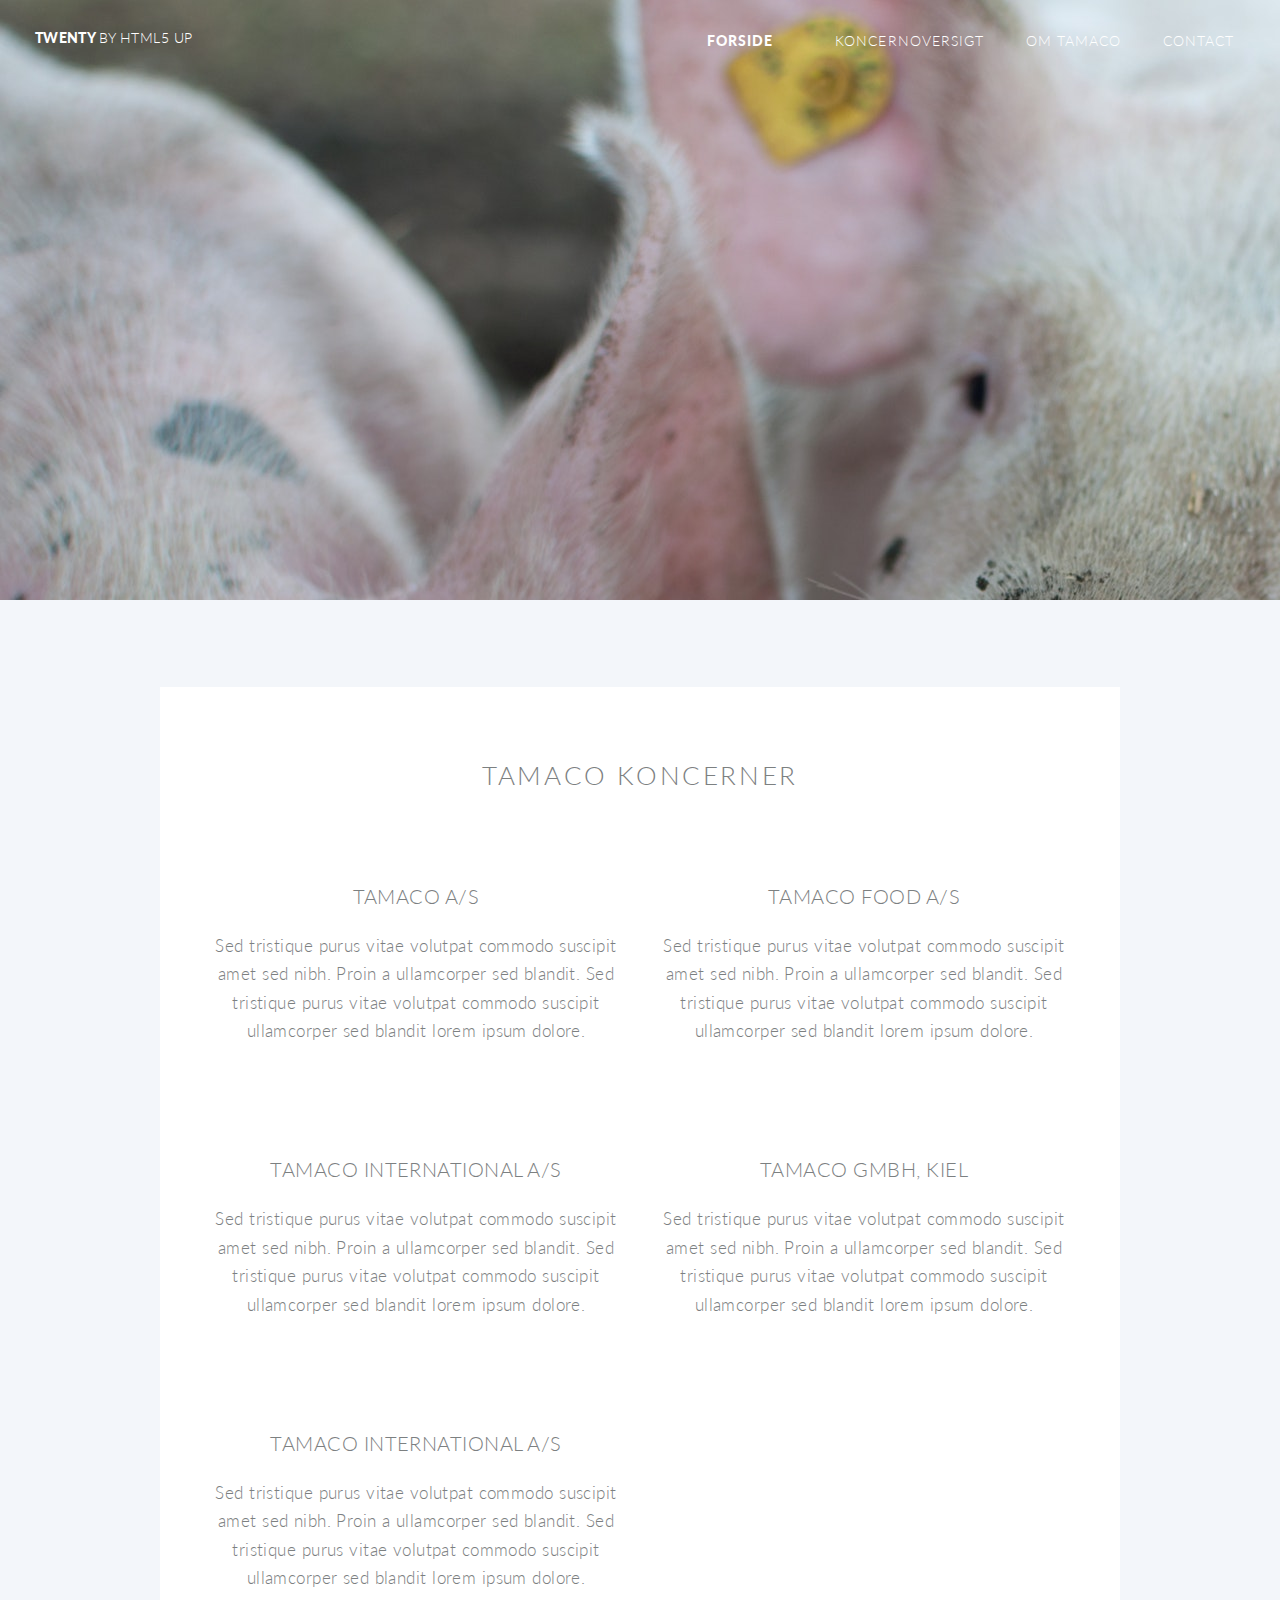
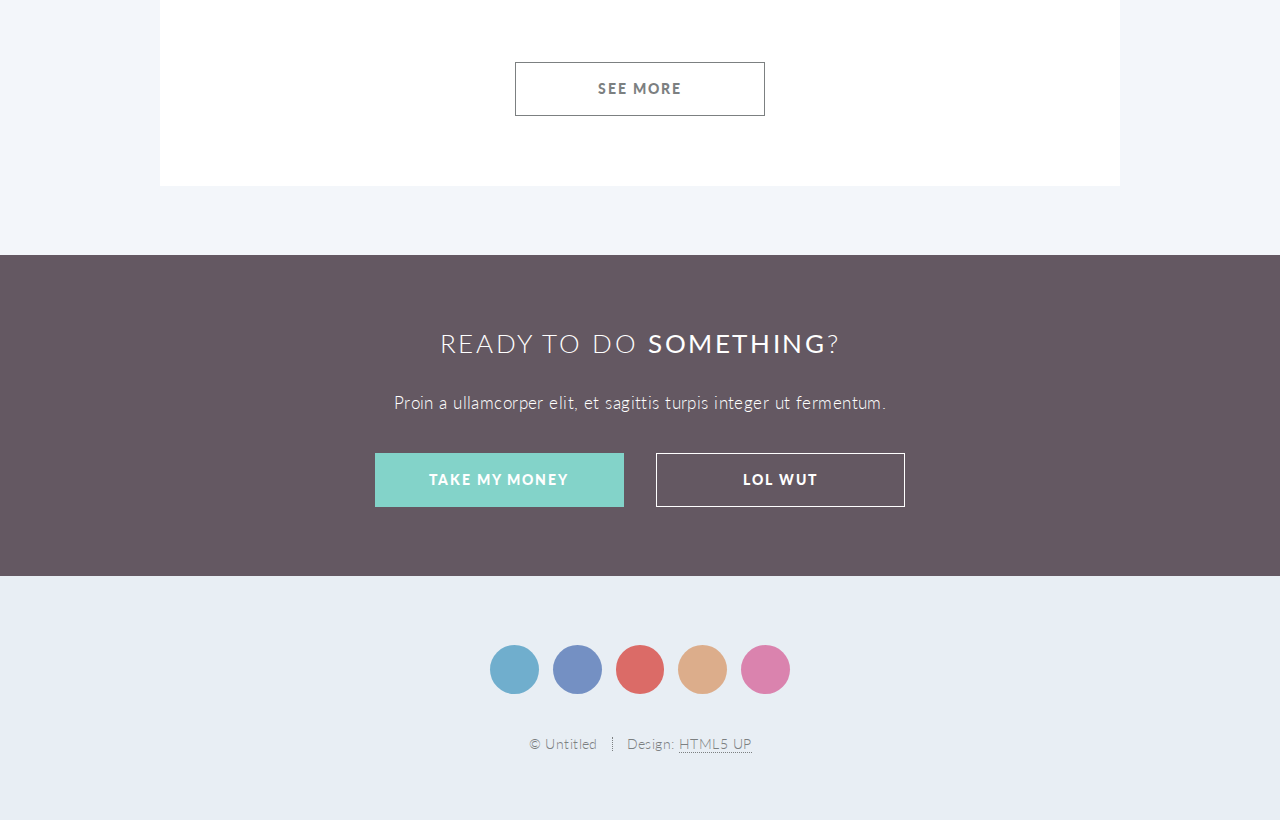
==== commit 17d647aa: "Koncern oversigt lavet" ====
--- a/index.html
+++ b/index.html
@@ -14,15 +14,18 @@
 
 			<!-- Header -->
 				<header id="header" class="alt">
+					<h1 id="logo"><a href="index.html">Twenty <span>by HTML5 UP</span></a></h1>
 					<nav id="nav">
 						<ul>
 							<li class="current"><a href="index.html">Forside</a></li>
 							<li class="submenu">
 								<a href="#">Koncernoversigt</a>
 								<ul>
-									<li><a href="left-sidebar.html">Left Sidebar</a></li>
-									<li><a href="right-sidebar.html">Right Sidebar</a></li>
-									<li><a href="no-sidebar.html">No Sidebar</a></li>
+									<li><a href="Tamaco-AS.html">Tamaco A/S</a></li>
+									<li><a href="Tamaco-Food-AS.html">Tamaco Food A/S</a></li>
+									<li><a href="Tamaco-International.html">Tamaco International A/S</a></li>
+									<li><a href="Tamaco-Kiel.html">Tamaco GMBH, Kiel A/S</a></li>
+									<li><a href="Tamaco-Barcalona.html">Tamaco S.A., Barcalona</a></li>
 								</ul>
 							</li>
 							<li><a href="no-sidebar.html">Om Tamaco</a></li>
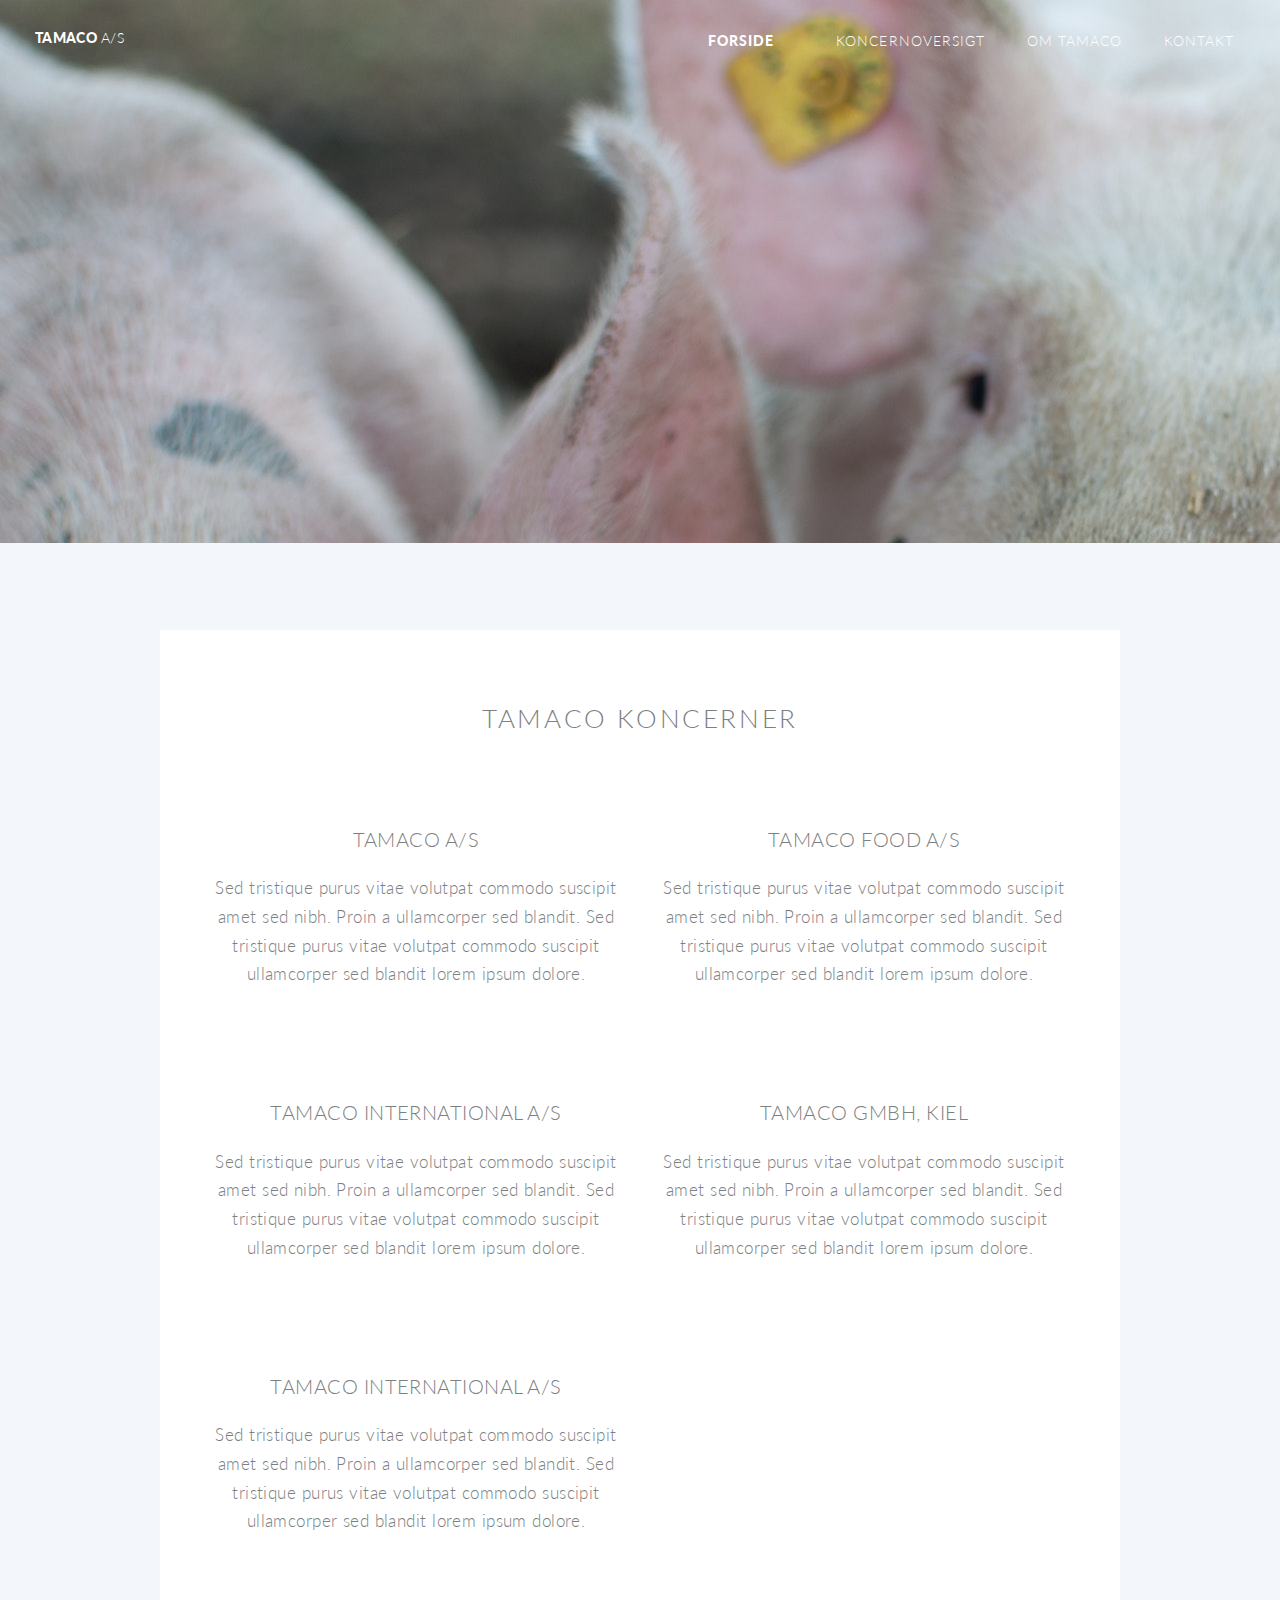
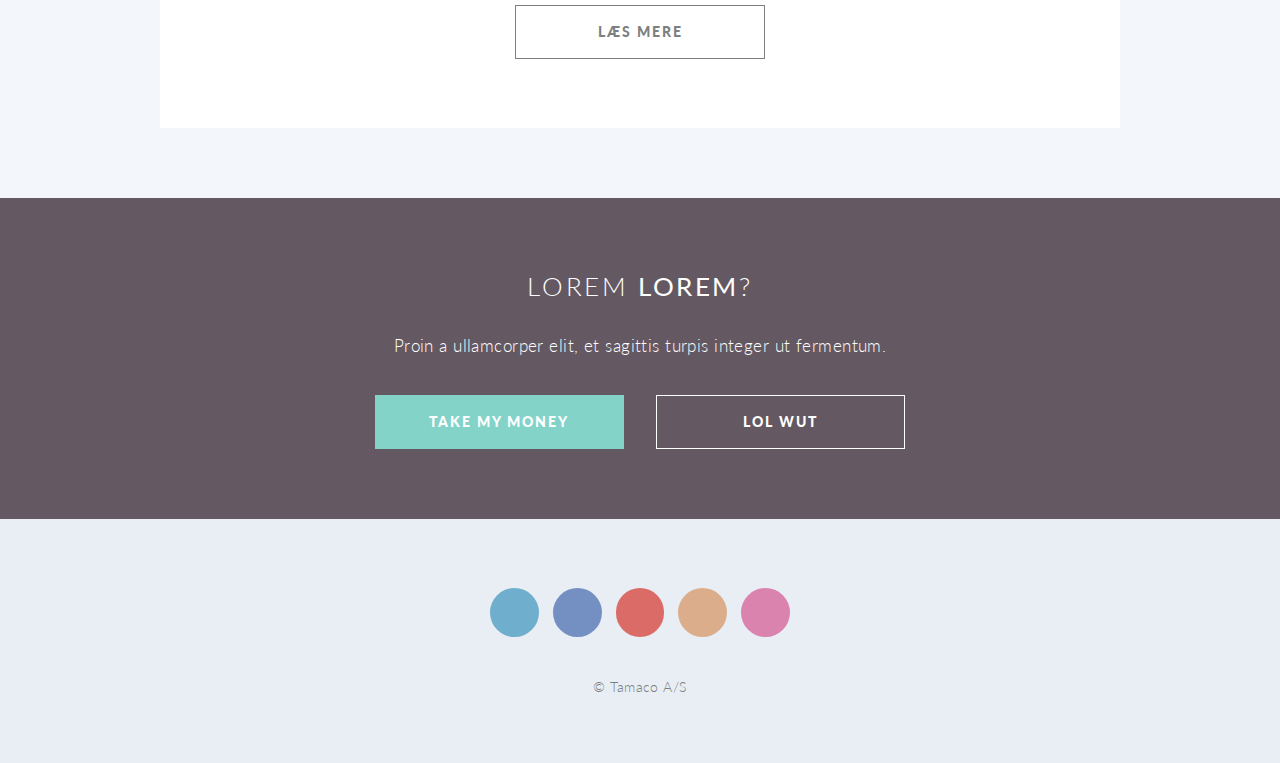
==== commit 33613bdc: "Merge branch 'master' into aske" ====
--- a/index.html
+++ b/index.html
@@ -14,7 +14,7 @@
 
 			<!-- Header -->
 				<header id="header" class="alt">
-					<h1 id="logo"><a href="index.html">Twenty <span>by HTML5 UP</span></a></h1>
+					<h1 id="logo"><a href="index.html">TAMACO <span>A/S</span></a></h1>
 					<nav id="nav">
 						<ul>
 							<li class="current"><a href="index.html">Forside</a></li>
@@ -29,7 +29,7 @@
 								</ul>
 							</li>
 							<li><a href="no-sidebar.html">Om Tamaco</a></li>
-							<li><a href="contact.html">Contact</a></li>
+							<li><a href="contact.html">Kontakt</a></li>
 						</ul>
 					</nav>
 				</header>
@@ -46,16 +46,12 @@
 					<div class="inner">
 
 						<header>
-							<h2>TWENTY</h2>
+							<h2>TAMACO A/S</h2>
 						</header>
-						<p>This is <strong>Twenty</strong>, a free
-						<br />
-						responsive template
-						<br />
-						by <a href="http://html5up.net">HTML5 UP</a>.</p>
+						<p>VELKOMMEN TIL <strong>TAMACO'S HJEMMESIDE.</strong>
 						<footer>
 							<ul class="buttons vertical">
-								<li><a href="#main" class="button fit scrolly">Tell Me More</a></li>
+								<li><a href="#main" class="button fit scrolly">LÆS MERE </a></li>
 							</ul>
 						</footer>
 
@@ -136,7 +132,7 @@
 
 							<footer class="major">
 								<ul class="buttons">
-									<li><a href="#" class="button">See More</a></li>
+									<li><a href="#" class="button">Læs mere</a></li>
 								</ul>
 							</footer>
 
@@ -148,7 +144,7 @@
 				<section id="cta">
 
 					<header>
-						<h2>Ready to do <strong>something</strong>?</h2>
+						<h2>lorem <strong>lorem</strong>?</h2>
 						<p>Proin a ullamcorper elit, et sagittis turpis integer ut fermentum.</p>
 					</header>
 					<footer>
@@ -172,7 +168,7 @@
 					</ul>
 
 					<ul class="copyright">
-						<li>&copy; Untitled</li><li>Design: <a href="http://html5up.net">HTML5 UP</a></li>
+						<li>&copy; Tamaco A/S</li>
 					</ul>
 
 				</footer>
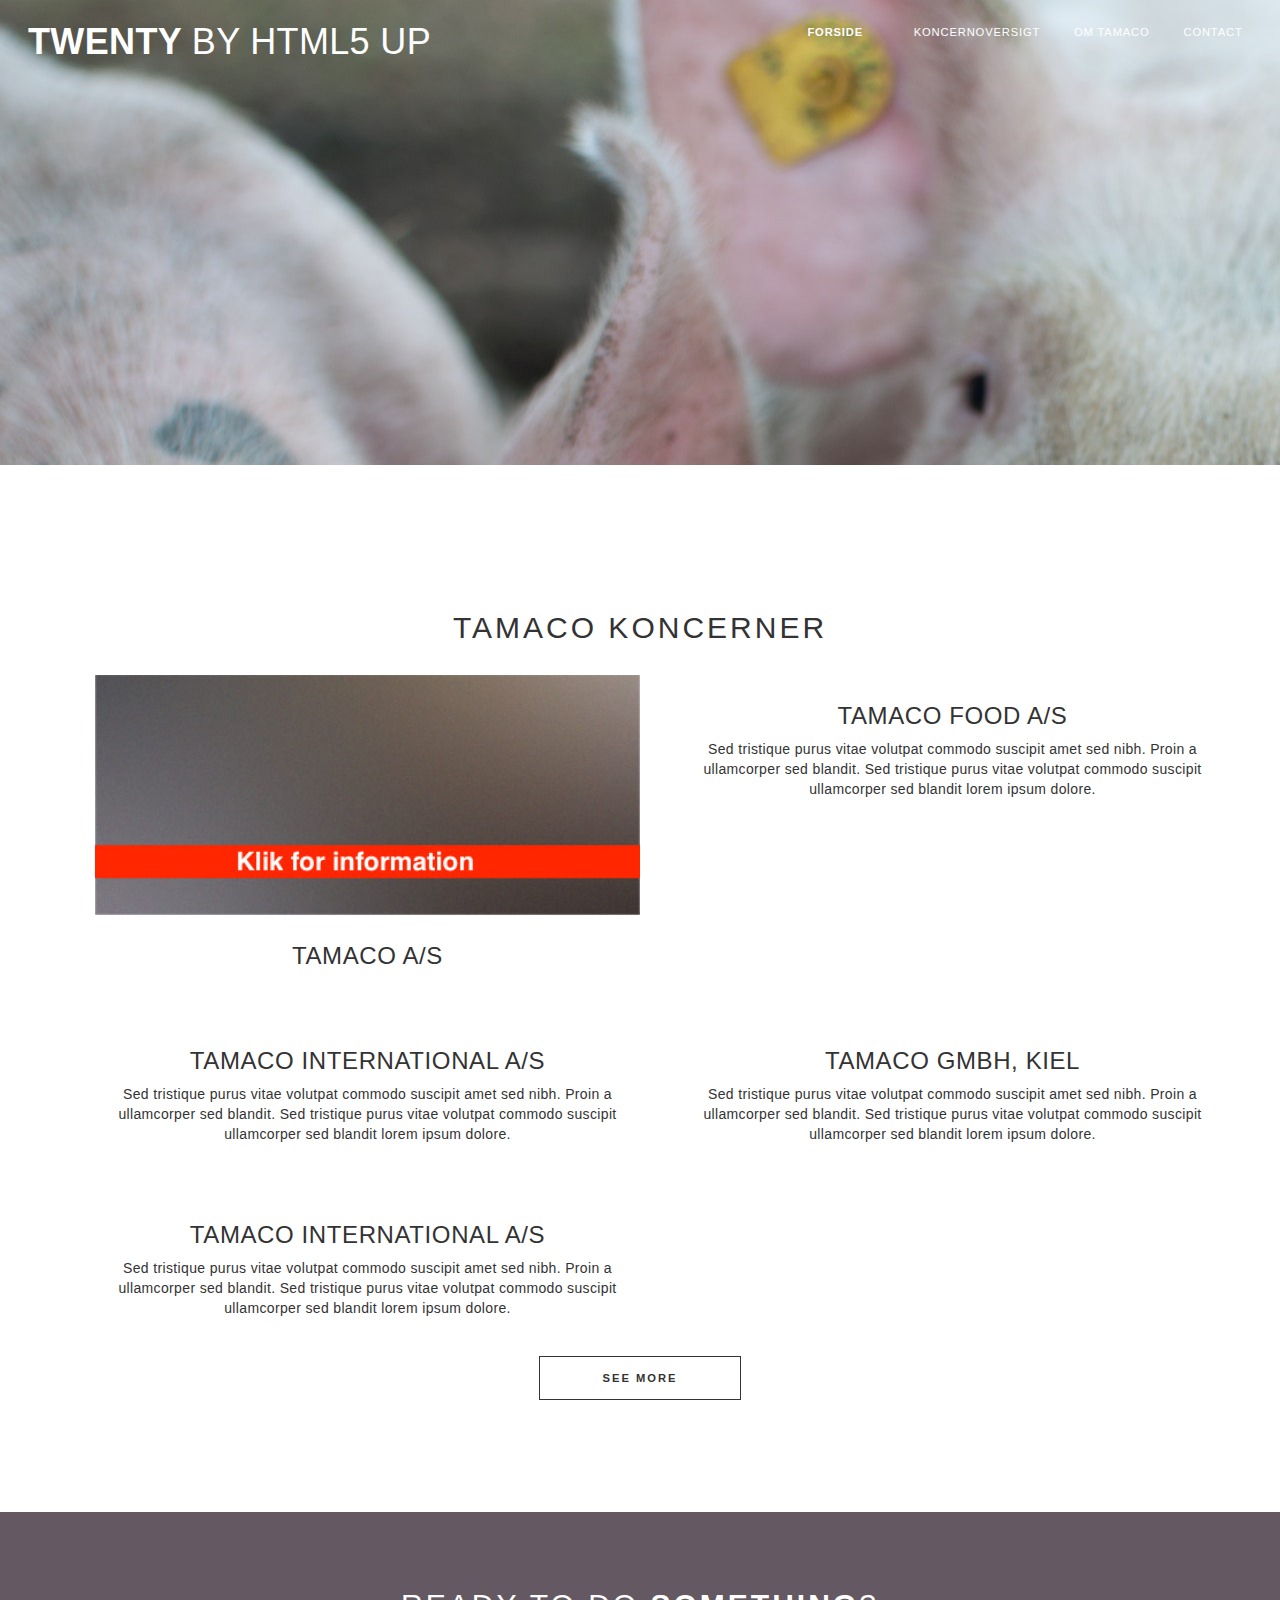
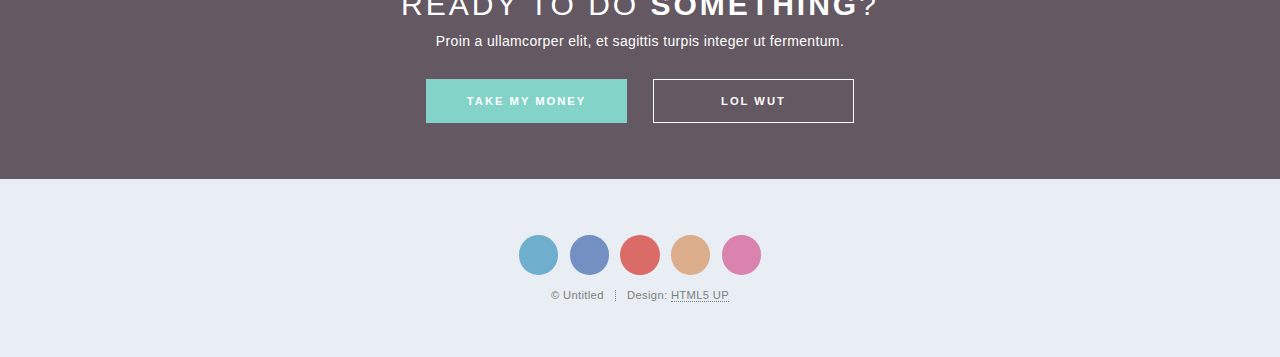
==== commit 8f6faa21: "Expand/Collapse på Tamaco A/S" ====
--- a/index.html
+++ b/index.html
@@ -5,16 +5,19 @@
 		<meta charset="utf-8" />
 		<meta name="viewport" content="width=device-width, initial-scale=1" />
 		<!--[if lte IE 8]><script src="assets/js/ie/html5shiv.js"></script><![endif]-->
-		<link rel="stylesheet" href="assets/css/main.css" />
+		<link rel="stylesheet" href="assets/css/main.css" />
+		<link rel="stylesheet" href="https://maxcdn.bootstrapcdn.com/bootstrap/3.3.7/css/bootstrap.min.css">
 		<!--[if lte IE 8]><link rel="stylesheet" href="assets/css/ie8.css" /><![endif]-->
-		<!--[if lte IE 9]><link rel="stylesheet" href="assets/css/ie9.css" /><![endif]-->
+		<!--[if lte IE 9]><link rel="stylesheet" href="assets/css/ie9.css" /><![endif]-->
+		<script src="https://ajax.googleapis.com/ajax/libs/jquery/3.2.1/jquery.min.js"></script>
+		<script src="https://maxcdn.bootstrapcdn.com/bootstrap/3.3.7/js/bootstrap.min.js"></script>
 	</head>
 	<body class="index">
 		<div id="page-wrapper">
 
 			<!-- Header -->
 				<header id="header" class="alt">
-					<h1 id="logo"><a href="index.html">TAMACO <span>A/S</span></a></h1>
+					<h1 id="logo"><a href="index.html">Twenty <span>by HTML5 UP</span></a></h1>
 					<nav id="nav">
 						<ul>
 							<li class="current"><a href="index.html">Forside</a></li>
@@ -29,7 +32,7 @@
 								</ul>
 							</li>
 							<li><a href="no-sidebar.html">Om Tamaco</a></li>
-							<li><a href="contact.html">Kontakt</a></li>
+							<li><a href="contact.html">Contact</a></li>
 						</ul>
 					</nav>
 				</header>
@@ -46,12 +49,16 @@
 					<div class="inner">
 
 						<header>
-							<h2>TAMACO A/S</h2>
+							<h2>TWENTY</h2>
 						</header>
-						<p>VELKOMMEN TIL <strong>TAMACO'S HJEMMESIDE.</strong>
+						<p>This is <strong>Twenty</strong>, a free
+						<br />
+						responsive template
+						<br />
+						by <a href="http://html5up.net">HTML5 UP</a>.</p>
 						<footer>
 							<ul class="buttons vertical">
-								<li><a href="#main" class="button fit scrolly">LÆS MERE </a></li>
+								<li><a href="#main" class="button fit scrolly">Tell Me More</a></li>
 							</ul>
 						</footer>
 
@@ -72,13 +79,18 @@
 								<div class="6u 12u(narrower)">
 
 									<section>
-										<a href="#" class="image featured"><img src="images/pic01.jpg" alt="" /></a>
+										<a  class="image featured" data-toggle="collapse" data-target="#demo"><img src="images/pic01.jpg" alt="" /></a>
 										<header>
 											<h3>Tamaco A/S</h3>
 										</header>
-										<p>Sed tristique purus vitae volutpat commodo suscipit amet sed nibh. Proin a ullamcorper sed blandit. Sed tristique purus vitae volutpat commodo suscipit ullamcorper sed blandit lorem ipsum dolore.</p>
-									</section>
-
+									</section>
+									  <!--<button type="button" class="btn btn-info" data-toggle="collapse" data-target="#demo">Simple collapsible</button>-->
+									  <div id="demo" class="collapse">
+											Tamaco Gruppen har i snart 50 år lyttet til og talt med kunder og leverandører på en måde, så gruppen i dag handler med virksomheder i hele verdenen.
+											<br>
+											<button type="button" class="btn btn-info"value="Input Button" onclick=" relocate_home()">Læs mere</button>
+
+										</div>
 								</div>
 								<div class="6u 12u(narrower)">
 
@@ -132,7 +144,7 @@
 
 							<footer class="major">
 								<ul class="buttons">
-									<li><a href="#" class="button">Læs mere</a></li>
+									<li><a href="#" class="button">See More</a></li>
 								</ul>
 							</footer>
 
@@ -144,7 +156,7 @@
 				<section id="cta">
 
 					<header>
-						<h2>lorem <strong>lorem</strong>?</h2>
+						<h2>Ready to do <strong>something</strong>?</h2>
 						<p>Proin a ullamcorper elit, et sagittis turpis integer ut fermentum.</p>
 					</header>
 					<footer>
@@ -168,7 +180,7 @@
 					</ul>
 
 					<ul class="copyright">
-						<li>&copy; Tamaco A/S</li>
+						<li>&copy; Untitled</li><li>Design: <a href="http://html5up.net">HTML5 UP</a></li>
 					</ul>
 
 				</footer>
@@ -184,6 +196,12 @@
 			<script src="assets/js/util.js"></script>
 			<!--[if lte IE 8]><script src="assets/js/ie/respond.min.js"></script><![endif]-->
 			<script src="assets/js/main.js"></script>
+			<script>
+function relocate_home()
+{
+     location.href = "Tamaco-AS.html";
+}
+		</script>
 
 	</body>
 </html>
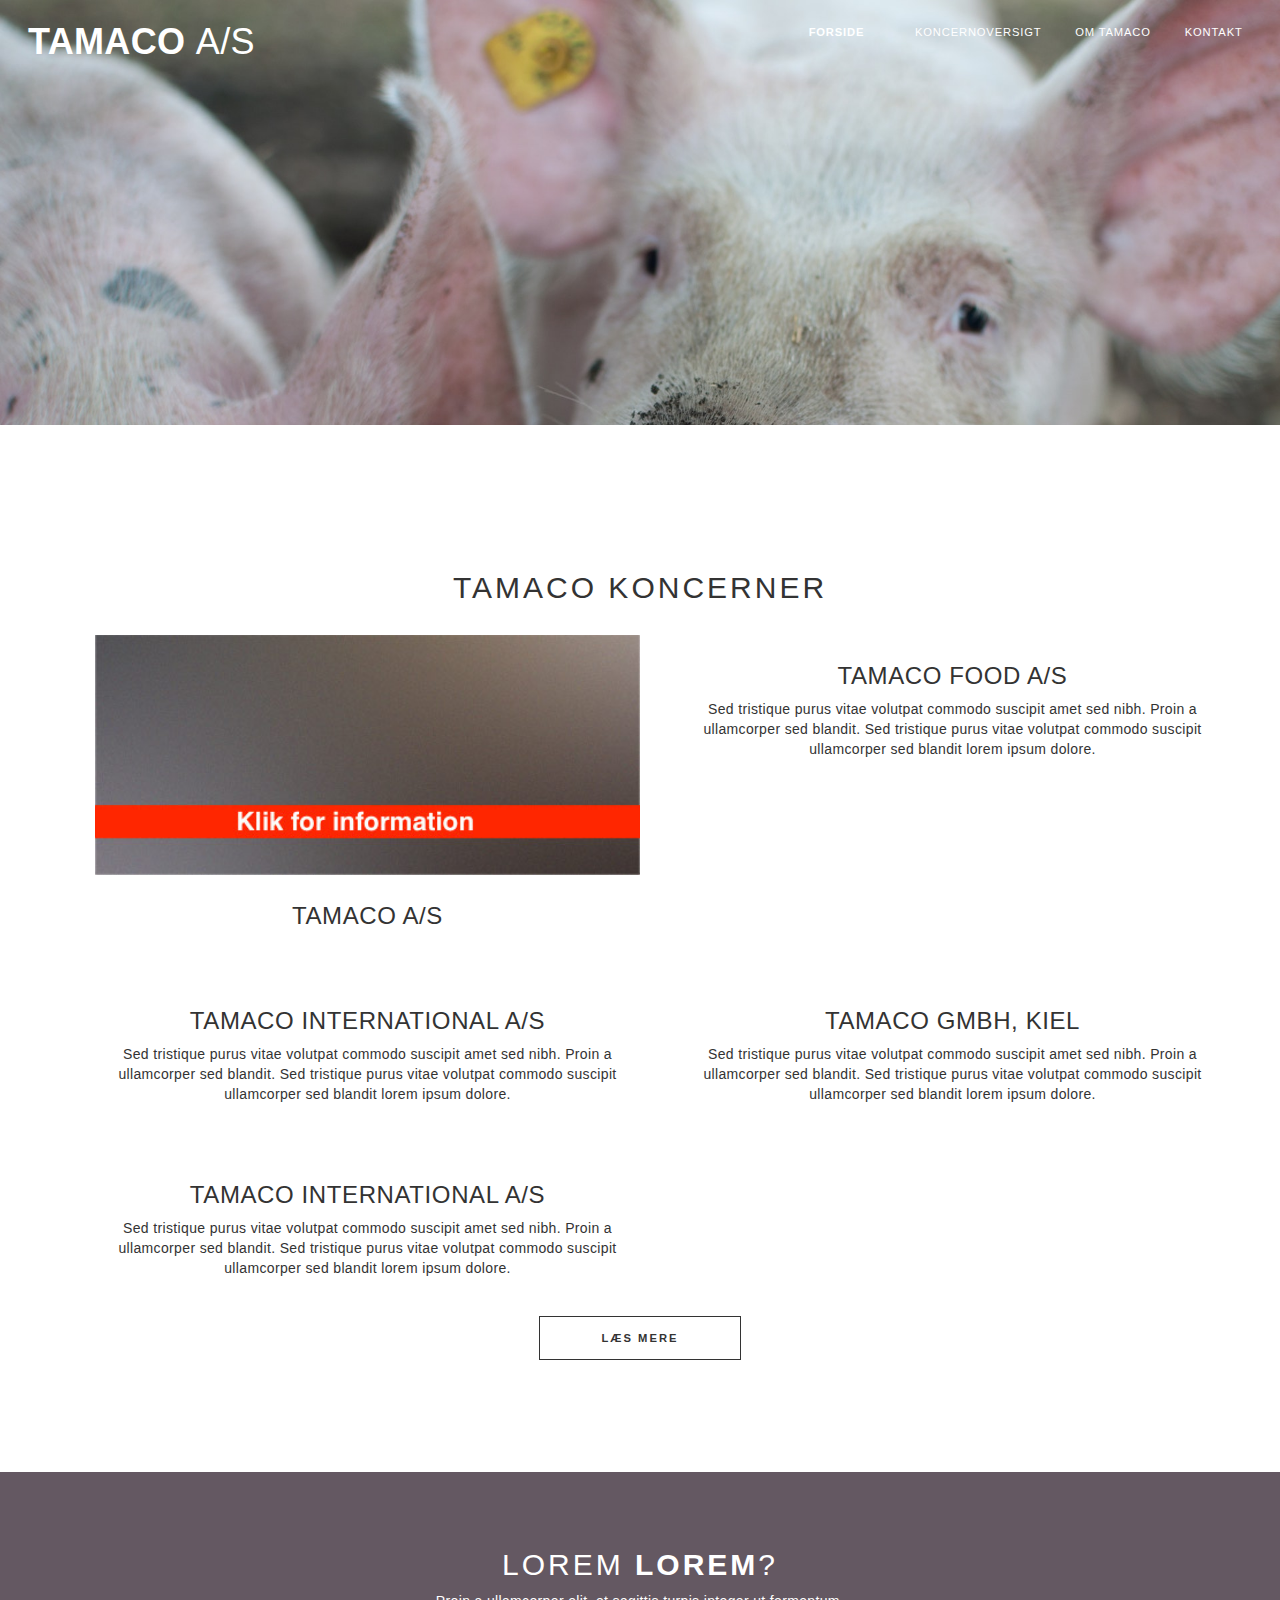
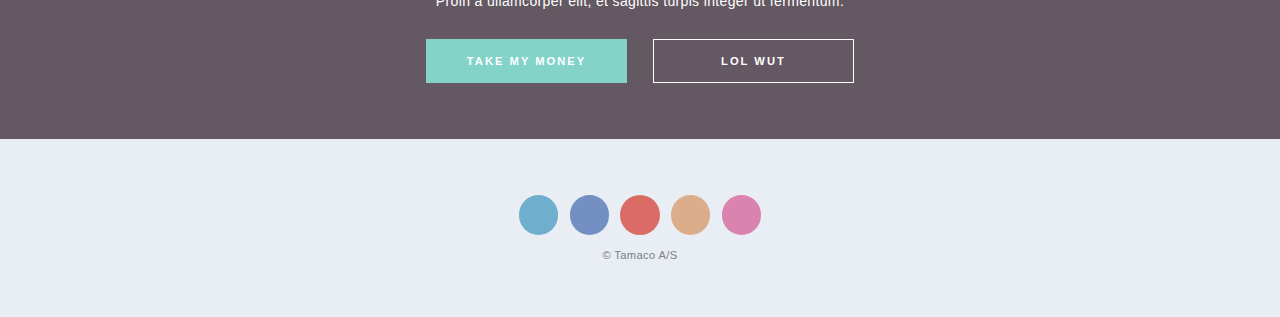
==== commit 6e472d0a: "Merge pull request #1 from Akrobatik/aske" ====
--- a/index.html
+++ b/index.html
@@ -17,14 +17,14 @@
 
 			<!-- Header -->
 				<header id="header" class="alt">
-					<h1 id="logo"><a href="index.html">Twenty <span>by HTML5 UP</span></a></h1>
+					<h1 id="logo"><a href="index.html">TAMACO <span>A/S</span></a></h1>
 					<nav id="nav">
 						<ul>
 							<li class="current"><a href="index.html">Forside</a></li>
 							<li class="submenu">
 								<a href="#">Koncernoversigt</a>
 								<ul>
-									<li><a href="Tamaco-AS.html">Tamaco A/S</a></li>
+									<li><a href="Tamaco-AS.html">Tamaco Holding A/S</a></li>
 									<li><a href="Tamaco-Food-AS.html">Tamaco Food A/S</a></li>
 									<li><a href="Tamaco-International.html">Tamaco International A/S</a></li>
 									<li><a href="Tamaco-Kiel.html">Tamaco GMBH, Kiel A/S</a></li>
@@ -32,7 +32,7 @@
 								</ul>
 							</li>
 							<li><a href="no-sidebar.html">Om Tamaco</a></li>
-							<li><a href="contact.html">Contact</a></li>
+							<li><a href="contact.html">Kontakt</a></li>
 						</ul>
 					</nav>
 				</header>
@@ -49,16 +49,12 @@
 					<div class="inner">
 
 						<header>
-							<h2>TWENTY</h2>
+							<h2>TAMACO A/S</h2>
 						</header>
-						<p>This is <strong>Twenty</strong>, a free
-						<br />
-						responsive template
-						<br />
-						by <a href="http://html5up.net">HTML5 UP</a>.</p>
+						<p>VELKOMMEN TIL <strong>TAMACO'S HJEMMESIDE.</strong>
 						<footer>
 							<ul class="buttons vertical">
-								<li><a href="#main" class="button fit scrolly">Tell Me More</a></li>
+								<li><a href="#main" class="button fit scrolly">LÆS MERE </a></li>
 							</ul>
 						</footer>
 
@@ -144,7 +140,7 @@
 
 							<footer class="major">
 								<ul class="buttons">
-									<li><a href="#" class="button">See More</a></li>
+									<li><a href="#" class="button">Læs mere</a></li>
 								</ul>
 							</footer>
 
@@ -156,7 +152,7 @@
 				<section id="cta">
 
 					<header>
-						<h2>Ready to do <strong>something</strong>?</h2>
+						<h2>lorem <strong>lorem</strong>?</h2>
 						<p>Proin a ullamcorper elit, et sagittis turpis integer ut fermentum.</p>
 					</header>
 					<footer>
@@ -180,7 +176,7 @@
 					</ul>
 
 					<ul class="copyright">
-						<li>&copy; Untitled</li><li>Design: <a href="http://html5up.net">HTML5 UP</a></li>
+						<li>&copy; Tamaco A/S</li>
 					</ul>
 
 				</footer>
--- a/assets/css/main.css
+++ b/assets/css/main.css
@@ -2394,8 +2394,10 @@
 
 	#banner {
 		background-image: url('grise.jpeg');
+		height: auto;
+		background-size: cover !important;
+		background-repeat: no-repeat;
 		width: 100%;
-		background-repeat: no-repeat;
 		color: #fff;
 		cursor: default;
 		padding: 6em 0;
@@ -3172,3 +3174,7 @@
 	height: auto;
 	width: 60px;
 }
+@media screen and (max-width: 736px) {
+	#banner {
+	}
+}
